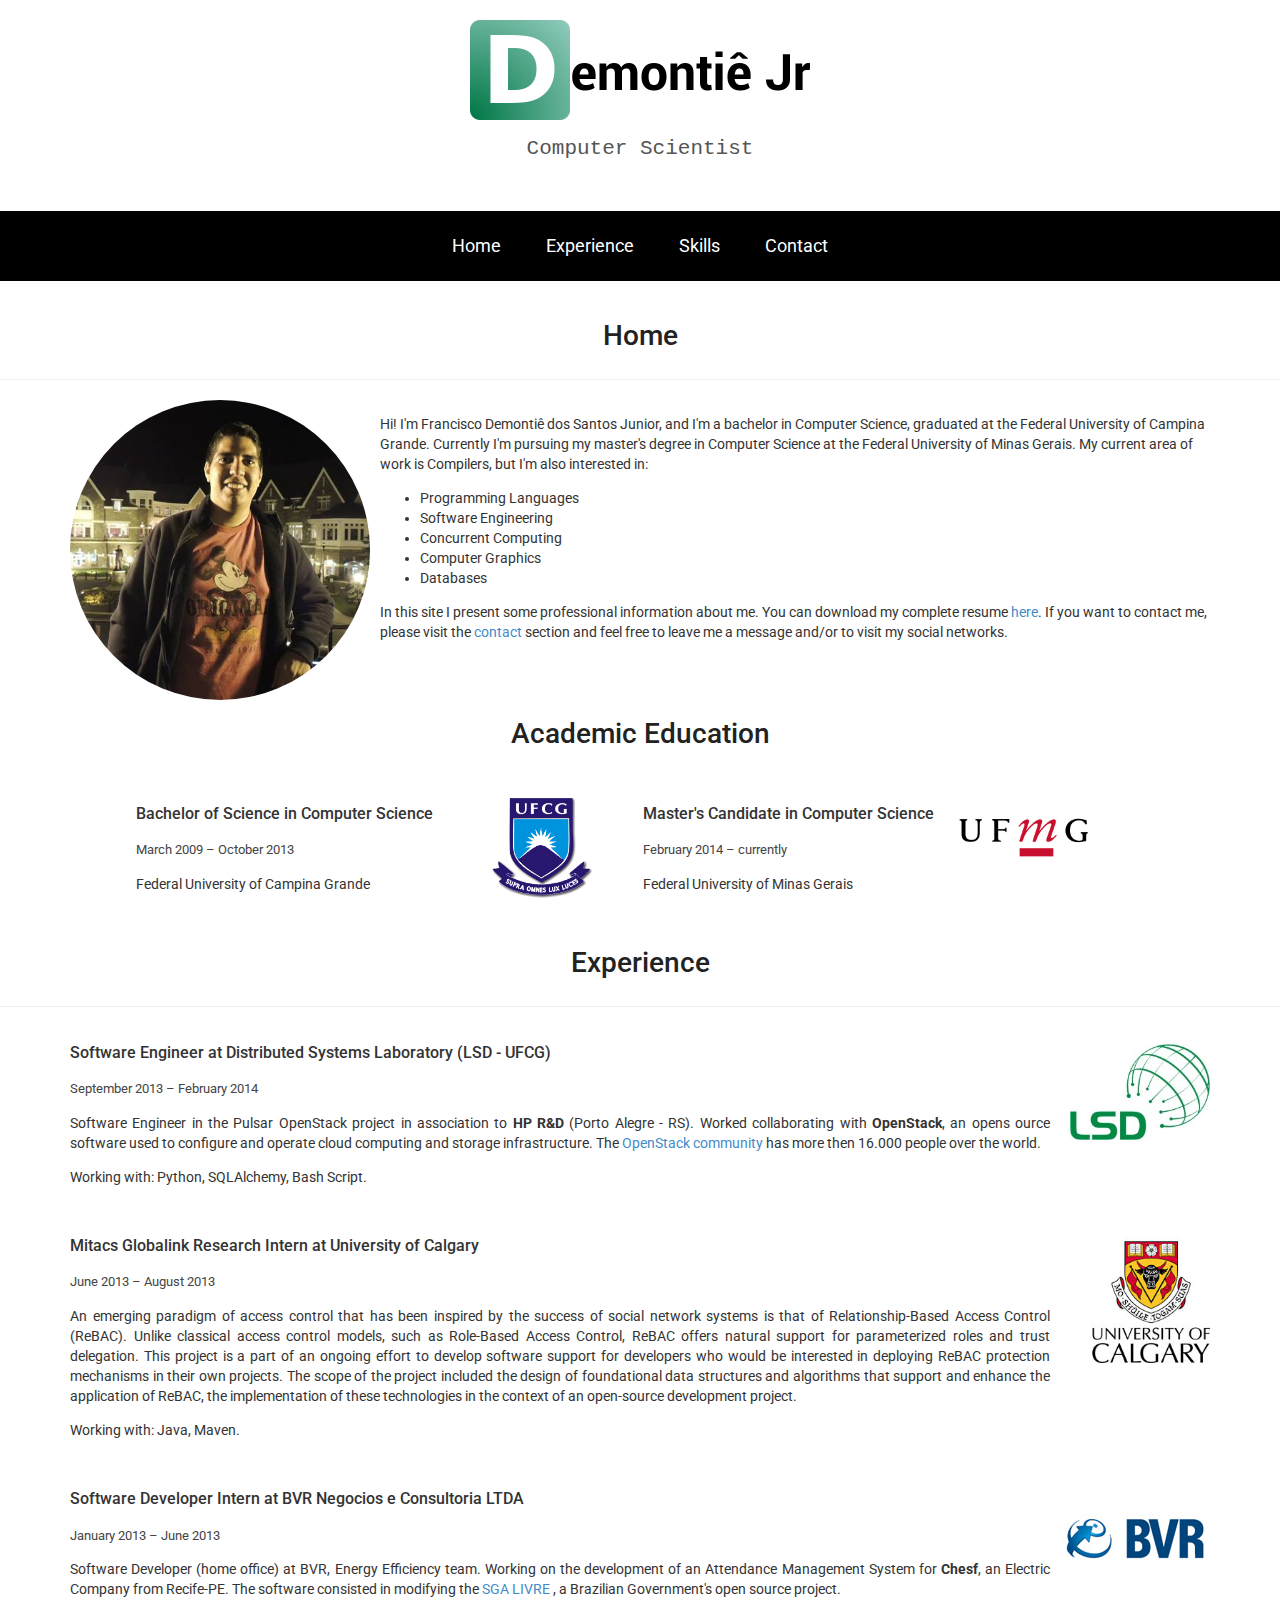
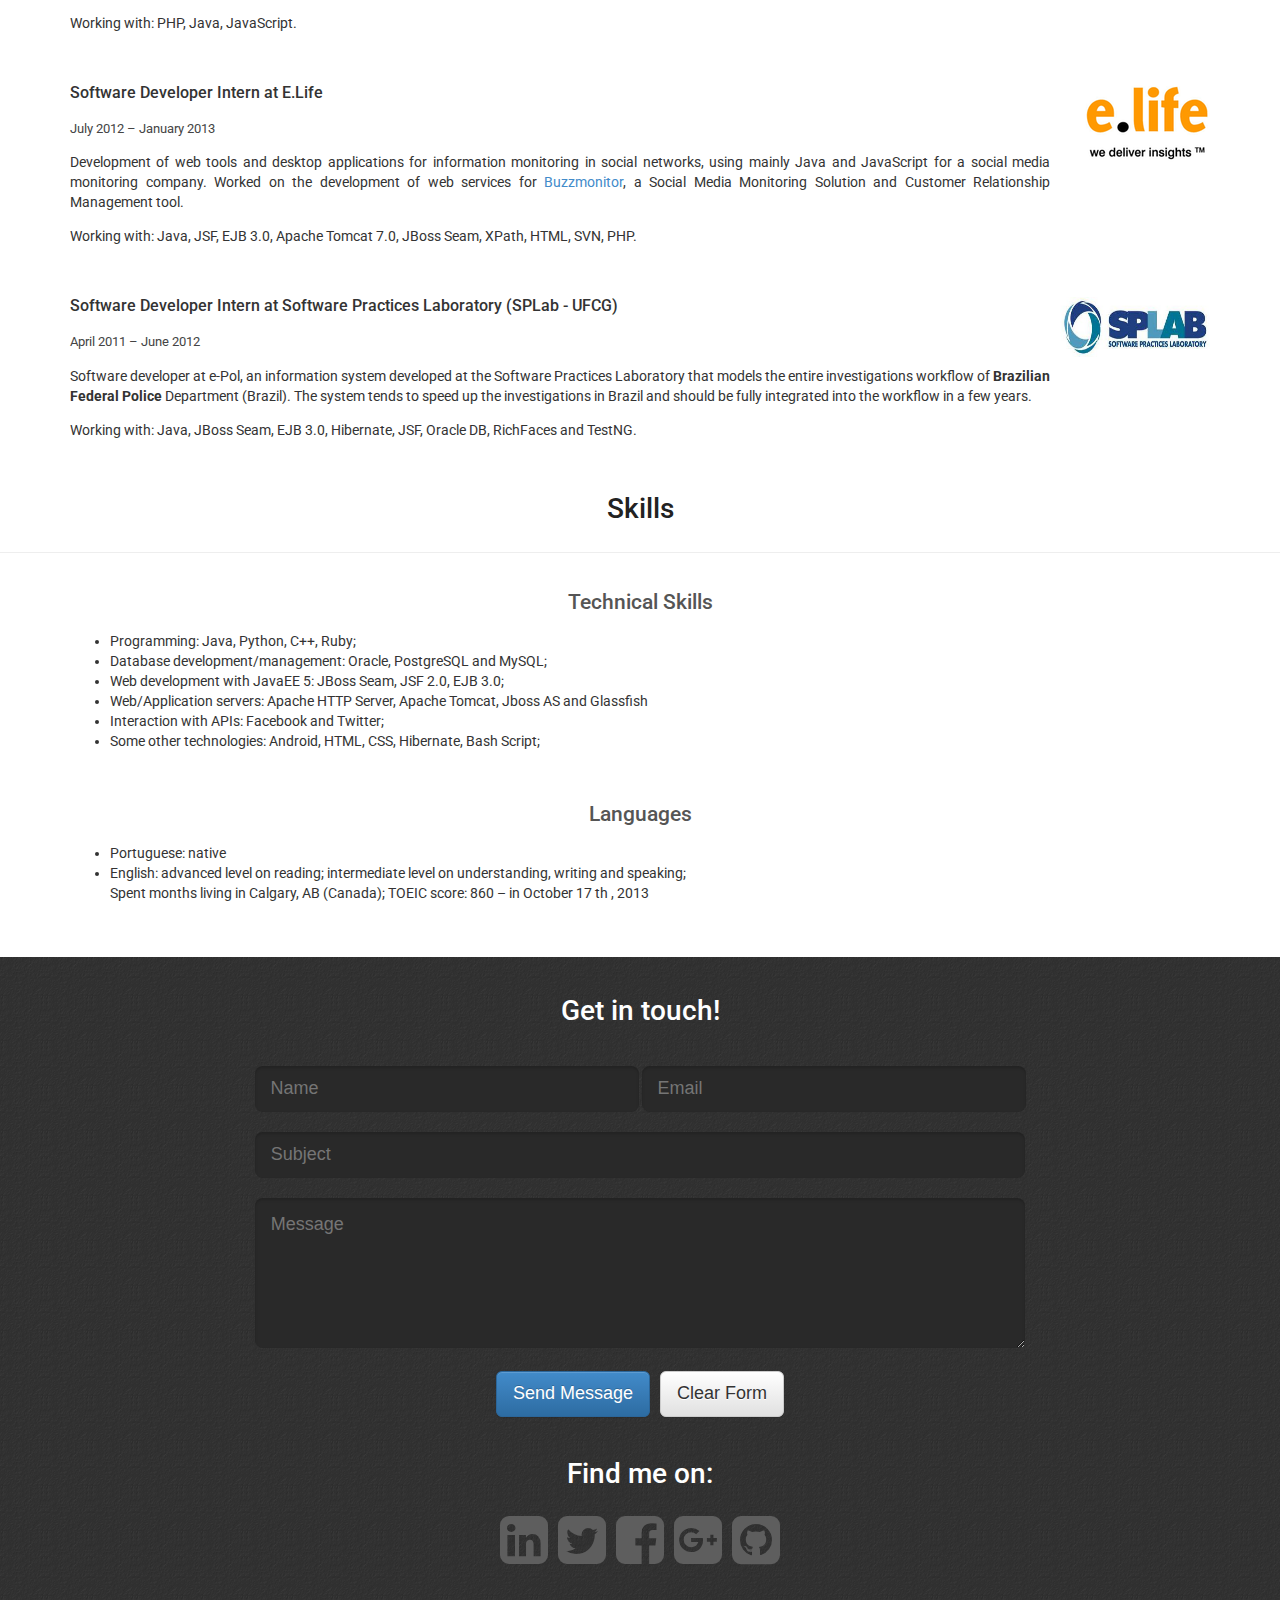
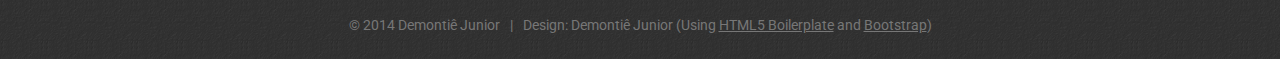
==== index.html @ 8f65731f "Fixing margins" ====
<!DOCTYPE html>
<!--[if lt IE 7]>      <html class="no-js lt-ie9 lt-ie8 lt-ie7"> <![endif]-->
<!--[if IE 7]>         <html class="no-js lt-ie9 lt-ie8"> <![endif]-->
<!--[if IE 8]>         <html class="no-js lt-ie9"> <![endif]-->
<!--[if gt IE 8]><!--> <html class="no-js"> <!--<![endif]-->
    <head>
        <meta charset="utf-8">
        <meta http-equiv="X-UA-Compatible" content="IE=edge">
        <title></title>
        <meta name="description" content="">
        <meta name="viewport" content="width=device-width, initial-scale=1">

        <!-- Place favicon.ico and apple-touch-icon.png in the root directory -->

        <!-- Bootstrap -->
        <link href="css/bootstrap.min.css" rel="stylesheet">
        <link href="css/bootstrap-theme.min.css" rel="stylesheet">
        <!-- HTML5 Shim and Respond.js IE8 support of HTML5 elements and media queries -->
        <!-- WARNING: Respond.js doesn't work if you view the page via file:// -->
        <!--[if lt IE 9]>
        <script src="https://oss.maxcdn.com/libs/html5shiv/3.7.0/html5shiv.js"></script>
        <script src="https://oss.maxcdn.com/libs/respond.js/1.4.2/respond.min.js"></script>
        <![endif]-->

        <!-- Font Awesome -->
        <link href="//netdna.bootstrapcdn.com/font-awesome/4.0.3/css/font-awesome.css" rel="stylesheet">

        <link rel="stylesheet" href="css/normalize.css">
        <link rel="stylesheet" href="css/main.css">
        <script src="js/vendor/modernizr-2.6.2.min.js"></script>
    </head>
    <body>
        <!--[if lt IE 7]>
            <p class="browsehappy">You are using an <strong >outdated</strong> browser. Please <a href="http://browsehappy.com/">upgrade your browser</a> to improve your experience.</p>
        <![endif]-->

        <!-- Add your site or application content here -->
        <br/>
        <div class="logo">
            <li style="margin: 0;"><img src="img/demontiejr-test.png" style="width: 50%;"></li>
        </div>
        <h2 class="sublogo">Computer Scientist</h2>

        <!-- <div class="logo">
            <li style="margin: 0;"><img src="img/logo.png" width="100px" height="100px"></li>
            <li style="margin: 0; top: 15px;"><h1 style="font-size: 50px;">emontiê Jr</h1></li>
        </div> -->

        <nav id="menu">
            <a href="#" id="sitename">
                <span style="border: 1px solid white; border-radius: 6px; width: 30px; height: 30px;">&nbsp;D&nbsp;</span>emontiê Jr</a>
            <div class="navbar-header">
                <button type="button" class="navbar-inverse navbar-toggle" data-toggle="collapse" data-target=".navbar-collapse">
                    <span class="sr-only">Toggle navigation</span>
                    <span class="icon-bar"></span>
                    <span class="icon-bar"></span>
                    <span class="icon-bar"></span>
                </button>
            </div>
            <div class="navbar-collapse collapse menu-options">
            <ul>
                <li><a href="#home">Home</a></li>
                <li><a href="#experience">Experience</a></li>
                <li><a href="#skills">Skills</a></li>
                <li><a href="#contact">Contact</a></li>
            </ul>
            </div>
        </nav>

        <div id="body">
            <div id="home" class="page-header">
                <h1> Home </h1>
            </div>
            <div class="container">
                <div class="me">
                    <img src="img/img1.jpg">
                </div>
                <div>
                    <!-- START SLIPSUM CODE -->
                    <p class="paragraph">Hi! I'm Francisco Demontiê dos Santos Junior, and I'm a bachelor in
                    Computer Science, graduated at the Federal University of Campina Grande. Currently I'm pursuing my
                    master's degree in Computer Science at the Federal University of Minas Gerais. My current area of
                    work is Compilers, but I'm also interested in:</p>

                    <ul class="paragraph">
                        <li>Programming Languages</li>
                        <li>Software Engineering</li>
                        <li>Concurrent Computing</li>
                        <li>Computer Graphics</li>
                        <li>Databases</li>
                    </ul>

                    <p class="paragraph">In this site I present some professional information about me. You can
                    download my complete resume <a href="resources/resume.pdf" target="_blank">here</a>. If you want to
                    contact me, please visit the <a href="#contact">contact</a> section and feel free to leave me a
                    message and/or to visit my social networks.</p>
                </div>
            </div>
            <div class="container">
                <h1>Academic Education</h1>

                <br/>

                <div align="center">
                    <div class="experience education">
                        <div class="picture">
                            <img src="img/experience/ufcg.jpg" height="100" style="margin-top: 10px;">
                        </div>
                        <div class="description">
                            <h3>Bachelor of Science in Computer Science</h3>
                            <span class="period">March 2009 – October 2013</span>
                            <p>Federal University of Campina Grande</p>
                        </div>
                    </div>

                    <div class="experience education">
                        <div class="picture">
                            <img src="img/experience/ufmg.jpg" width="140" style="margin-top: 20px;">
                        </div>
                        <div class="description">
                            <h3>Master's Candidate in Computer Science</h3>
                            <span class="period">February 2014 – currently</span>
                            <p>Federal University of Minas Gerais</p>
                        </div>
                    </div>
                </div>
             </div>

            </div>

            <div id="experience" class="page-header">
                <h1> Experience </h1>
            </div>
            <div class="container">
                <div class="experience">
                    <div class="picture">
                        <img src="img/experience/lsd.jpg" width="140">
                    </div>
                    <div class="description">
                        <h3>Software Engineer at Distributed Systems Laboratory (LSD - UFCG)</h3>
                        <span class="period">September 2013 – February 2014</span>
                        <p>Software Engineer in the Pulsar OpenStack project in association to <b>HP R&D</b>
                            (Porto Alegre - RS). Worked collaborating with <b>OpenStack</b>, an opens ource
                            software used to configure and operate cloud computing and storage infrastructure. The
                            <a href="https://www.openstack.org/" target="_blank">OpenStack community</a> has more then
                            16.000 people over the world.
                        </p>
                        <p>Working with: Python, SQLAlchemy, Bash Script.</p>
                    </div>
                </div>
                <br/>
                <div class="experience">
                    <div class="picture">
                        <img src="img/experience/uofc.png" width="120">
                    </div>
                    <div class="description">
                        <h3>Mitacs Globalink Research Intern at University of Calgary</h3>
                        <span class="period">June 2013 – August 2013</span>
                        <p>An emerging paradigm of access control that has been inspired by the success of social network
                        systems is that of Relationship-Based Access Control (ReBAC). Unlike classical access control
                        models, such as Role-Based Access Control, ReBAC offers natural support for parameterized roles
                        and trust delegation. This project is a part of an ongoing effort to develop software support
                        for developers who would be interested in deploying ReBAC protection mechanisms in their own
                        projects. The scope of the project included the design of foundational data structures and
                        algorithms that support and enhance the application of ReBAC, the implementation of these
                        technologies in the context of an open-source development project.</p>
                        <p>Working with: Java, Maven.</p>
                    </div>
                </div>
                <br/>
                <div class="experience">
                    <div class="picture">
                        <img src="img/experience/bvr.jpg">
                    </div>
                    <div class="description">
                        <h3>Software Developer Intern at BVR Negocios e Consultoria LTDA</h3>
                        <span class="period">January 2013 – June 2013</span>
                        <p>Software Developer (home office) at BVR, Energy Efficiency team. Working on the development
                            of an Attendance Management System for <b>Chesf</b>, an Electric Company from Recife-PE. The
                            software consisted in modifying the
                            <a href="http://www.softwarepublico.gov.br/ver-comunidade?community_id=15719494" target="_blank">
                                SGA LIVRE
                            </a>, a Brazilian Government's open source project.
                        </p>
                        <p>Working with: PHP, Java, JavaScript.</p>
                    </div>

                </div>
                <br/>
                <div class="experience">
                    <div class="picture">
                        <img src="img/experience/elife.png" alt="E.Life" >
                    </div>
                    <div class="description">
                    <h3>Software Developer Intern at E.Life</h3>
                        <span class="period">July 2012 – January 2013</span>
                        <p>Development of web tools and desktop applications for information monitoring in social
                            networks, using mainly Java and JavaScript for a social media monitoring company. Worked on
                            the development of web services for <a href="http://buzzmonitor.com.br/" target="_blank">Buzzmonitor</a>, a
                            Social Media Monitoring Solution and Customer Relationship Management tool.
                        </p>
                        <p>Working with: Java, JSF, EJB 3.0, Apache Tomcat 7.0, JBoss Seam, XPath, HTML, SVN, PHP.</p>
                    </div>
                </div>
                <br/>
                <div class="experience">
                    <div class="picture">
                        <img src="img/experience/splab.jpg" alt="SPLab" width="150" height="60">
                    </div>
                    <div class="description">
                        <h3>Software Developer Intern at Software Practices Laboratory (SPLab - UFCG)</h3>
                        <span class="period">April 2011 – June 2012</span>
                        <p>Software developer at e-Pol, an information system developed at the Software Practices
                            Laboratory that models the entire investigations workflow of <b>Brazilian Federal Police</b>
                            Department (Brazil). The system tends to speed up the investigations in Brazil and should be
                            fully integrated into the workflow in a few years.
                        </p>
                        <p>Working with: Java, JBoss Seam, EJB 3.0, Hibernate, JSF, Oracle DB, RichFaces and TestNG.</p>
                    </div>
                </div>
            </div>

            <div id="skills" class="page-header">
                <h1> Skills </h1>
            </div>
            <div class="container">
                <div>
                    <h2>Technical Skills</h2>
                    <ul>
                        <li>Programming: Java, Python, C++, Ruby;</li>
                        <li>Database development/management: Oracle, PostgreSQL and MySQL;</li>
                        <li>Web development with JavaEE 5: JBoss Seam, JSF 2.0, EJB 3.0;</li>
                        <li>Web/Application servers: Apache HTTP Server, Apache Tomcat, Jboss AS and Glassfish</li>
                        <li>Interaction with APIs: Facebook and Twitter;</li>
                        <li>Some other technologies: Android, HTML, CSS, Hibernate, Bash Script;</li>
                    </ul>
                </div>
                <br/>
                <div>
                    <h2>Languages</h2>
                    <ul>
                        <li>Portuguese: native</li>
                        <li>English: advanced level on reading; intermediate level on understanding, writing and speaking;
                            <br/>
                            Spent months living in Calgary, AB (Canada); TOEIC score: 860 – in October 17 th , 2013</li>
                    </ul>
                </div>
                <br/>
            </div>

            <br/>

            <div id="contact" class="contact">
                <br/>
                <h1> Get in touch! </h1>
                <br>
                <form method="post" action="php/send_email.php">
                    <div align="center">
                        <input class="input-lg" type="text" name="name" id="name" placeholder="Name" style="width: 30%;" />
                        <input class="input-lg" type="email" name="email" id="email" placeholder="Email" style="width: 30%;" />
                    </div>
                    <br/>
                    <div align="center">
                        <input class="input-lg" type="text" name="subject" id="subject" placeholder="Subject" style="width: 60.2%;" />
                    </div>
                    <br/>
                    <div align="center">
                        <textarea class="input-lg" name="message" id="message" placeholder="Message" style="width: 60.2%; height: 150px;"></textarea>
                    </div>
                    <br/>
                    <div class="form-buttons">
                        <li><button type="submit" class="btn btn-lg btn-primary">Send Message</button></li>
                        <li><button type="button" class="btn btn-lg btn-default">Clear Form</button></li>
                    </div>
                </form>

                <br/>

                <div class="social">
                    <h1> Find me on:</h1>

                    <li><a class="fa fa-linkedin-square fa-4x" id="linkedin" href="http://linkedin.com/in/demontiejr/en" target="_blank"></a></li>
                    <li><a class="fa fa-twitter-square fa-4x" id="twitter" href="http://twitter.com/demontiejr" target="_blank"></a></li>
                    <li><a class="fa fa-facebook-square fa-4x" id="facebook" href="http://facebook.com/demontiejr" target="_blank"></a></li>
                    <li><a class="fa fa-google-plus-square fa-4x" id="google" href="http://plus.google.com/111606575771647359273/" target="_blank"></a></li>
                    <li><a class="fa fa-github-square fa-4x" id="github" href="http://github.com/demontiejr" target="_blank"></a></li>
                </div>

                <br/>
                <br/>

                <div class="footer">
                    <li>© 2014 Demontiê Junior</li>
                    <li>|</li>
                    <li>Design: Demontiê Junior (Using <a href="http://html5boilerplate.com/" target="_blank">HTML5 Boilerplate</a>
                        and <a href="http://getbootstrap.com/" target="_blank">Bootstrap</a>)</li>
                </div>
                <br/>
            </div>
        </div>

        <!-- jQuery (necessary for Bootstrap's JavaScript plugins) -->
        <script src="https://ajax.googleapis.com/ajax/libs/jquery/1.11.0/jquery.min.js"></script>
        <!-- Include all compiled plugins (below), or include individual files as needed -->
        <script src="js/bootstrap.min.js"></script>
        <script>window.jQuery || document.write('<script src="js/vendor/jquery-1.10.2.min.js"><\/script>')</script>
        <script src="js/plugins.js"></script>
        <script src="js/scrollMonitor.js"></script>
        <script src="js/main.js"></script>

        <!-- Google Analytics: change UA-XXXXX-X to be your site's ID. -->
        <script>
            (function(b,o,i,l,e,r){b.GoogleAnalyticsObject=l;b[l]||(b[l]=
            function(){(b[l].q=b[l].q||[]).push(arguments)});b[l].l=+new Date;
            e=o.createElement(i);r=o.getElementsByTagName(i)[0];
            e.src='//www.google-analytics.com/analytics.js';
            r.parentNode.insertBefore(e,r)}(window,document,'script','ga'));
            ga('create','UA-XXXXX-X');ga('send','pageview');
        </script>
    </body>
</html>
---- css/main.css ----
/*! HTML5 Boilerplate v4.3.0 | MIT License | http://h5bp.com/ */

/*
 * What follows is the result of much research on cross-browser styling.
 * Credit left inline and big thanks to Nicolas Gallagher, Jonathan Neal,
 * Kroc Camen, and the H5BP dev community and team.
 */

/* ==========================================================================
   Base styles: opinionated defaults
   ========================================================================== */

@import url(http://fonts.googleapis.com/css?family=Roboto);

html,
button,
input,
select,
textarea {
    color: #222;
}

html {
    font-size: 1em;
    line-height: 1.4;
}

/*
 * Remove text-shadow in selection highlight: h5bp.com/i
 * These selection rule sets have to be separate.
 * Customize the background color to match your design.
 */

::-moz-selection {
    background: #b3d4fc;
    text-shadow: none;
}

::selection {
    background: #b3d4fc;
    text-shadow: none;
}

/*
 * A better looking default horizontal rule
 */

hr {
    display: block;
    height: 1px;
    border: 0;
    border-top: 1px solid #ccc;
    margin: 1em 0;
    padding: 0;
}

/*
 * Remove the gap between images, videos, audio and canvas and the bottom of
 * their containers: h5bp.com/i/440
 */

audio,
canvas,
img,
video {
    vertical-align: middle;
}

/*
 * Remove default fieldset styles.
 */

fieldset {
    border: 0;
    margin: 0;
    padding: 0;
}

/*
 * Allow only vertical resizing of textareas.
 */

textarea {
    resize: vertical;
}

/* ==========================================================================
   Browse Happy prompt
   ========================================================================== */

.browsehappy {
    margin: 0.2em 0;
    background: #ccc;
    color: #000;
    padding: 0.2em 0;
}

/* ==========================================================================
   Author's custom styles
   ========================================================================== */


body {
    /*height: 2000px;*/
    font-family: Roboto, sans-serif;
    -webkit-font-smoothing: antialiased;
}

h1, h2 {
    text-align: center;
}

h1 {
    color: #222;
}

h2 {
    color: #555;
}

/* === Navigation Menu. Based on:
stackoverflow.com/questions/19691318/update-selected-option-in-select-menu-based-on-scroll-position
 === */

nav#menu {
    margin-top: 50px;
    background: #000000;
    text-align: center;
    height: 70px;
    width: 100%;
}

nav#menu ul {
    padding: 0;
    /*background: white;*/
    margin: 0 auto;
    display: inline-block;
    height: 70px;
}

nav#menu ul li {
    float: left;
    padding: 0 20px;
    list-style: none;
    margin-right: 5px;
    line-height: 70px;
    height: 70px;

    /*
     * This element will get an alternative style
     * once we apply the "scrolled" class.
     * We also want a nice animation so we can
     * simply set CSS3 transitions for this.
     */
    transition: margin 0.1s ease-in-out;
}

nav#menu ul li:nth-child(1) {
    margin-left: 5px;
}

nav#menu ul li.active {
    background: #8dc4a6;
    height: 75px;
    border-bottom-left-radius: 8px;
    border-bottom-right-radius: 8px;
}

nav#menu ul li:hover {
    background: #3f3f3f;
    height: 75px;
    border-bottom-left-radius: 8px;
    border-bottom-right-radius: 8px;
}

nav#menu ul li a {
    color: white;
    text-decoration: none;
    font-size: 1.3em;
}

nav#menu a#sitename {
    font-size: 1.2em;
    line-height: 50px;
    margin: 0;
    position: absolute;
    left: 0.5em;
    color: white;
    opacity: 0;

    /*
     * Same thing here as with the menu items.
     * This element will be animated into its
     * alt. state with the transition property
     */
    transition: opacity 0.1s ease-in-out;
}

/*********************************************
 * Once the 'scrolled' class is toggled
 * we can set any alternative styling that we
 * want for the menu bar
 *********************************************/

nav#menu.scrolled {
    margin: 0;
    position: fixed;
    top: 0;
    height: 50px;

    background-color: rgba(0, 0, 0, 0.9);

    transition: background-color 0.5s ease-in-out;
    transition: height 0.2s ease-in-out;

    -moz-transition: background-color 0.5s ease-in-out;
    -moz-transition: height 0.2s ease-in-out;

    -webkit-transition: background-color 0.5s ease-in-out;
    -webkit-transition: height 0.2s ease-in-out;

    -o-transition: background-color 0.5s ease-in-out;
    -o-transition: height 0.2s ease-in-out;
}

nav#menu.scrolled ul {
    height: 50px;
}

nav#menu.scrolled ul li {
    margin: 0;
    line-height: 50px;
    height: 50px;
    transition: line-height 0.2s ease-in-out;
    -moz-transition: line-height 0.2s ease-in-out;
    -webkit-transition: line-height 0.2s ease-in-out;
    -o-transition: line-height 0.2s ease-in-out;
}

nav#menu.scrolled a#sitename {
    text-decoration: none;
    opacity: 1;
    transition: opacity 0.5s ease-in-out;
    -moz-transition: opacity 0.5s ease-in-out;
    -webkit-transition: opacity 0.5s ease-in-out;
    -o-transition: opacity 0.5s ease-in-out;
}

nav#menu.scrolled ul li.active {
    background: #8dc4a6;
    height: 52px;
    border-bottom-left-radius: 8px;
    border-bottom-right-radius: 8px;
}

nav#menu.scrolled ul li.active:hover {
    background: #8dc4a6;
    height: 55px;
}

nav#menu.scrolled ul li:hover {
    background: #3f3f3f;
    height: 55px;
    border-bottom-left-radius: 8px;
    border-bottom-right-radius: 8px;

    transition: height 0.1s ease-in-out;
    -moz-transition: height 0.1s ease-in-out;
    -webkit-transition: height 0.1s ease-in-out;
    -o-transition: height 0.1s ease-in-out;
}

.navbar-collapse.collapse.in, .navbar-collapse.collapsing {
    background-color: rgba(0, 0, 0, 0.9);
    width: 100%;
}

.navbar-collapse.collapse.in ul, .navbar-collapse.collapsing ul {
    width: 100%;
}

/* === End of Navigation Menu === */

/* contact class */

.contact {
    background-image: url('../img/bg-contact.png');
    background-color: #303030;
    /*test1 30%, bg2 70%?*/
}

.contact h1 {
    color: #ffffff;
}

.contact input {
    border-radius: 8px;
    border: 0;
    background: #292929;
    border-color: #202020;
    box-shadow: inset 0px 2px 1px 0px rgba(0,0,0,0.05), inset 0px 2px 3px 0px rgba(0,0,0,0.1);

    line-height: 1.85em;
    color: #ffffff;
    font-weight: 300;
}

.contact textarea {
    border-radius: 8px;
    border: 0;
    background: #292929;
    border-color: #202020;
    box-shadow: inset 0px 2px 1px 0px rgba(0,0,0,0.05), inset 0px 2px 3px 0px rgba(0,0,0,0.1);

    line-height: 1.85em;
    color: #ffffff;
    font-weight: 300;
}

/* End of contact class */

/* ==== experience class ==== */

.experience {

}

.experience .picture {
    float: right;
}

.experience .description {
    margin-right: 160px;
}

.experience .description .period {
    font-size: small;
    color: #444444;
}

.experience .description p {
    text-align: justify;
}

.education {
    text-align: left;
    display: table-cell;
    padding-right: 50px;
}

.paragraph {
    margin-left: 310px;
}

@media (max-width: 500px) {
    .paragraph {
        margin-left: 0;
    }

    .experience .picture {
        float: none;
    }

    .education {
        text-align: left;
        display: block;
    }
}


/* ==== End of experience class ==== */

.form-buttons {
    text-align: center;
}

.form-buttons li {
    margin: 0.25em;
    position: relative;
    display: inline-block;
}

.footer {
    text-align: center;
    color: #777777;
}

.footer li {
    margin: 0.25em;
    position: relative;
    display: inline-block;
}

.footer a {
    color: #777777;
    text-decoration: underline;
}

.footer a:hover {
    color: #888888;
}

.me {
    float: left;
}

.me img {
    border-radius: 50%;
    overflow: hidden;
    width: 300px;
    height: 300px;
}

@media (max-width: 500px) {
    .me {
        float: inherit;
        display: block;
    }

    .me img {
        border-radius: 50%;
        overflow: hidden;
        width: 80vw;
        height: 80vw;
    }
}

/* === Social media icons === */

.social {
    text-align: center;
}

.social li {
    margin: 0.25em;
    position: relative;
    display: inline-block;
}

.social li:hover {
    top: -5px;

    transition: top 0.5s ease-in-out;
    -moz-transition: top 0.5s ease-in-out;
    -webkit-transition: top 0.5s ease-in-out;
    -o-transition: top 0.5s ease-in-out;
}

.social a {
    color: #5E5E5E !important;
    text-decoration: none;
}

.social a:hover {
    transition: color 0.2s ease-in-out;
    -moz-transition: color 0.2s ease-in-out;
    -webkit-transition: color 0.2s ease-in-out;
    -o-transition: color 0.2s ease-in-out;
}

.social #linkedin:hover {
    color: #007bb6 !important;
}

.social #twitter:hover {
    color: #00aced !important;
}

.social #facebook:hover {
    color: #3B5998 !important;
}

.social #google:hover {
    color: #dd4b39 !important;
}

.social #github:hover {
    color: #CCCCCC !important;
}

/* === End of Social media icons === */

.logo {
    text-align: center;
}

.logo li {
    margin: 0.25em;
    position: relative;
    display: inline-block;
}

/*.col-lg-8, .col-lg-4, .col-lg-6 {
    position: inherit;
}*/

.sublogo {
    font-family: "Courier New";
}

/*@media (max-width: 300px) {
    .sublogo { font-size: 1.5vmax; }
}*/

@media (max-width: 499px) {
    .sublogo { font-size: 1.5vmax; }
}

@media (min-width: 500px) {
    .sublogo { font-size: 100%; }
}

@media (min-width: 700px) {
    .sublogo { font-size: 150%; }
}

/*@media (min-width: 1200px) {
    .sublogo { font-size: 150%; }
}*/

/* ==========================================================================
   Helper classes
   ========================================================================== */

/*
 * Image replacement
 */

.ir {
    background-color: transparent;
    border: 0;
    overflow: hidden;
    /* IE 6/7 fallback */
    *text-indent: -9999px;
}

.ir:before {
    content: "";
    display: block;
    width: 0;
    height: 150%;
}

/*
 * Hide from both screenreaders and browsers: h5bp.com/u
 */

.hidden {
    display: none !important;
    visibility: hidden;
}

/*
 * Hide only visually, but have it available for screenreaders: h5bp.com/v
 */

.visuallyhidden {
    border: 0;
    clip: rect(0 0 0 0);
    height: 1px;
    margin: -1px;
    overflow: hidden;
    padding: 0;
    position: absolute;
    width: 1px;
}

/*
 * Extends the .visuallyhidden class to allow the element to be focusable
 * when navigated to via the keyboard: h5bp.com/p
 */

.visuallyhidden.focusable:active,
.visuallyhidden.focusable:focus {
    clip: auto;
    height: auto;
    margin: 0;
    overflow: visible;
    position: static;
    width: auto;
}

/*
 * Hide visually and from screenreaders, but maintain layout
 */

.invisible {
    visibility: hidden;
}

/*
 * Clearfix: contain floats
 *
 * For modern browsers
 * 1. The space content is one way to avoid an Opera bug when the
 *    `contenteditable` attribute is included anywhere else in the document.
 *    Otherwise it causes space to appear at the top and bottom of elements
 *    that receive the `clearfix` class.
 * 2. The use of `table` rather than `block` is only necessary if using
 *    `:before` to contain the top-margins of child elements.
 */

.clearfix:before,
.clearfix:after {
    content: " "; /* 1 */
    display: table; /* 2 */
}

.clearfix:after {
    clear: both;
}

/*
 * For IE 6/7 only
 * Include this rule to trigger hasLayout and contain floats.
 */

.clearfix {
    *zoom: 1;
}

/* ==========================================================================
   EXAMPLE Media Queries for Responsive Design.
   These examples override the primary ('mobile first') styles.
   Modify as content requires.
   ========================================================================== */

@media only screen and (min-width: 35em) {
    /* Style adjustments for viewports that meet the condition */
}

@media print,
       (-o-min-device-pixel-ratio: 5/4),
       (-webkit-min-device-pixel-ratio: 1.25),
       (min-resolution: 120dpi) {
    /* Style adjustments for high resolution devices */
}

/* ==========================================================================
   Print styles.
   Inlined to avoid required HTTP connection: h5bp.com/r
   ========================================================================== */

@media print {
    * {
        background: transparent !important;
        color: #000 !important; /* Black prints faster: h5bp.com/s */
        box-shadow: none !important;
        text-shadow: none !important;
    }

    a,
    a:visited {
        text-decoration: underline;
    }

    a[href]:after {
        content: " (" attr(href) ")";
    }

    abbr[title]:after {
        content: " (" attr(title) ")";
    }

    /*
     * Don't show links for images, or javascript/internal links
     */

    .ir a:after,
    a[href^="javascript:"]:after,
    a[href^="#"]:after {
        content: "";
    }

    pre,
    blockquote {
        border: 1px solid #999;
        page-break-inside: avoid;
    }

    thead {
        display: table-header-group; /* h5bp.com/t */
    }

    tr,
    img {
        page-break-inside: avoid;
    }

    img {
        max-width: 100% !important;
    }

    @page {
        margin: 0.5cm;
    }

    p,
    h2,
    h3 {
        orphans: 3;
        widows: 3;
    }

    h2,
    h3 {
        page-break-after: avoid;
    }
}
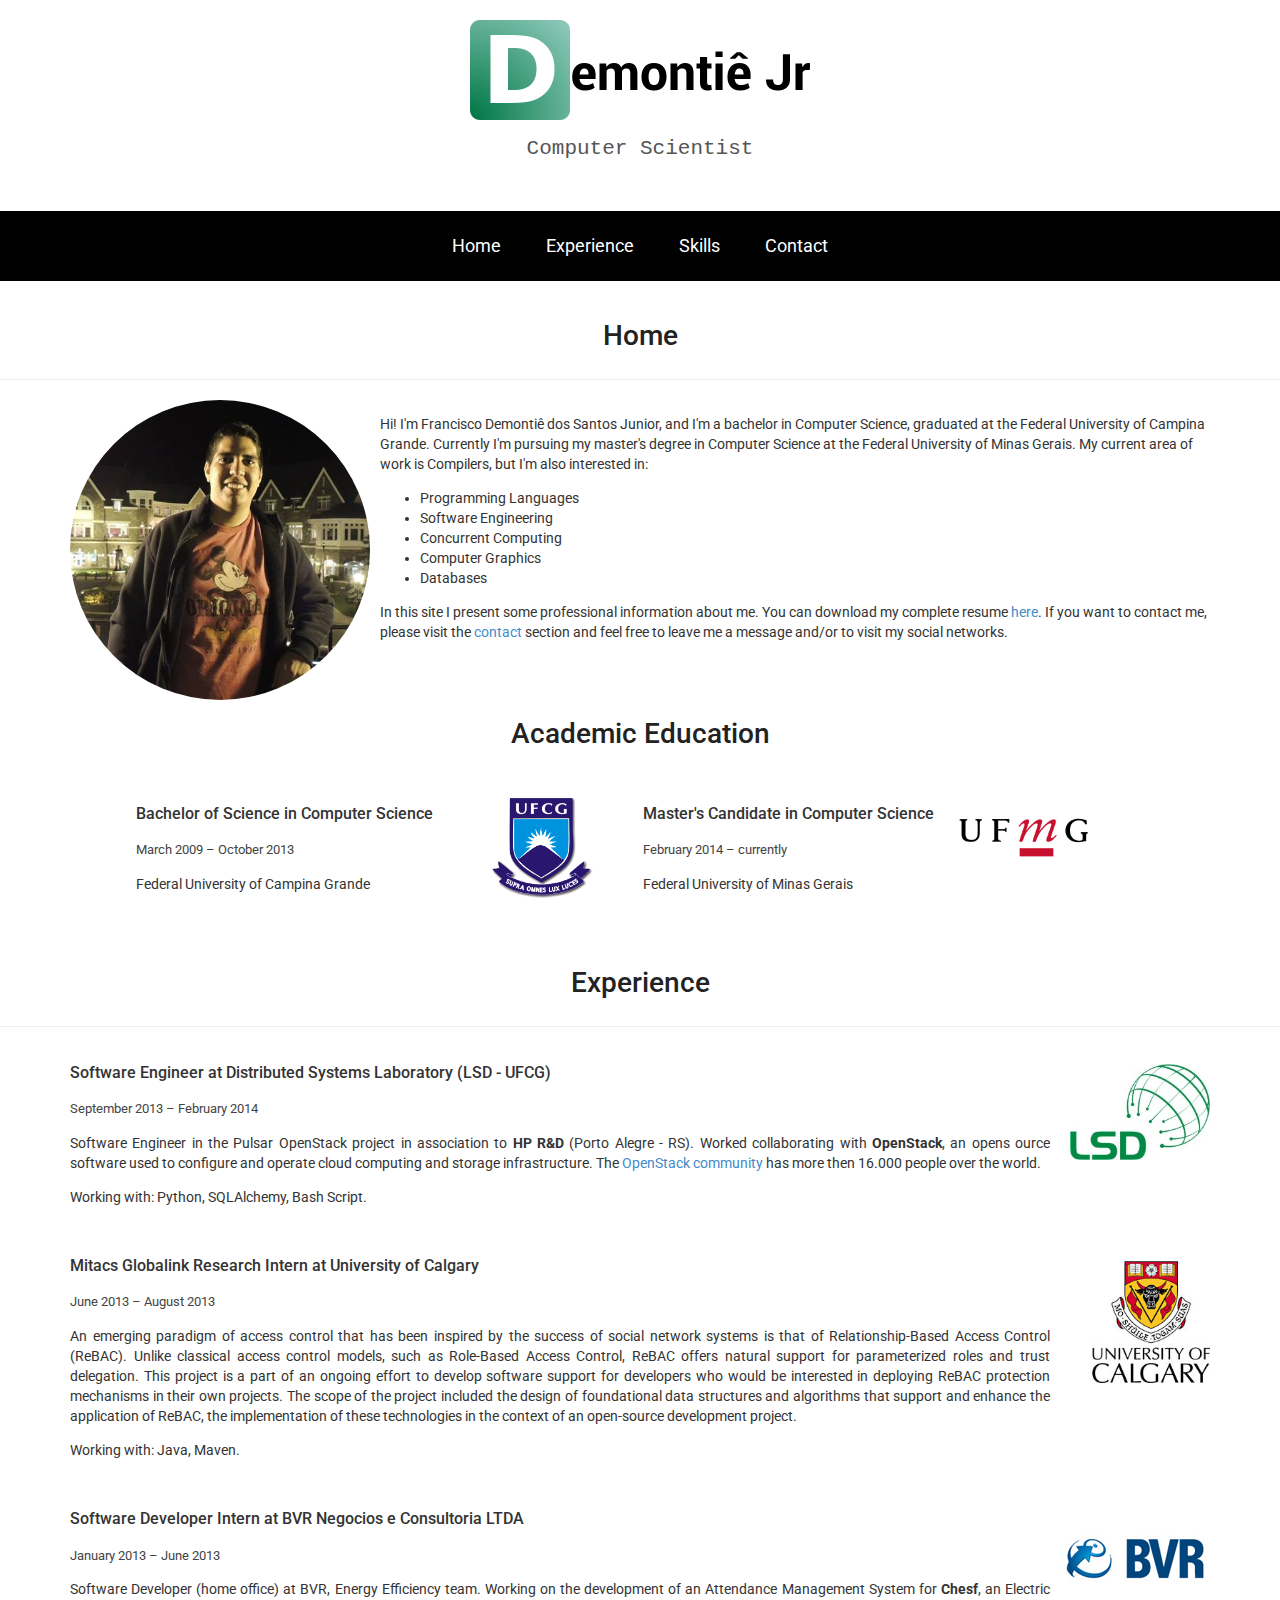
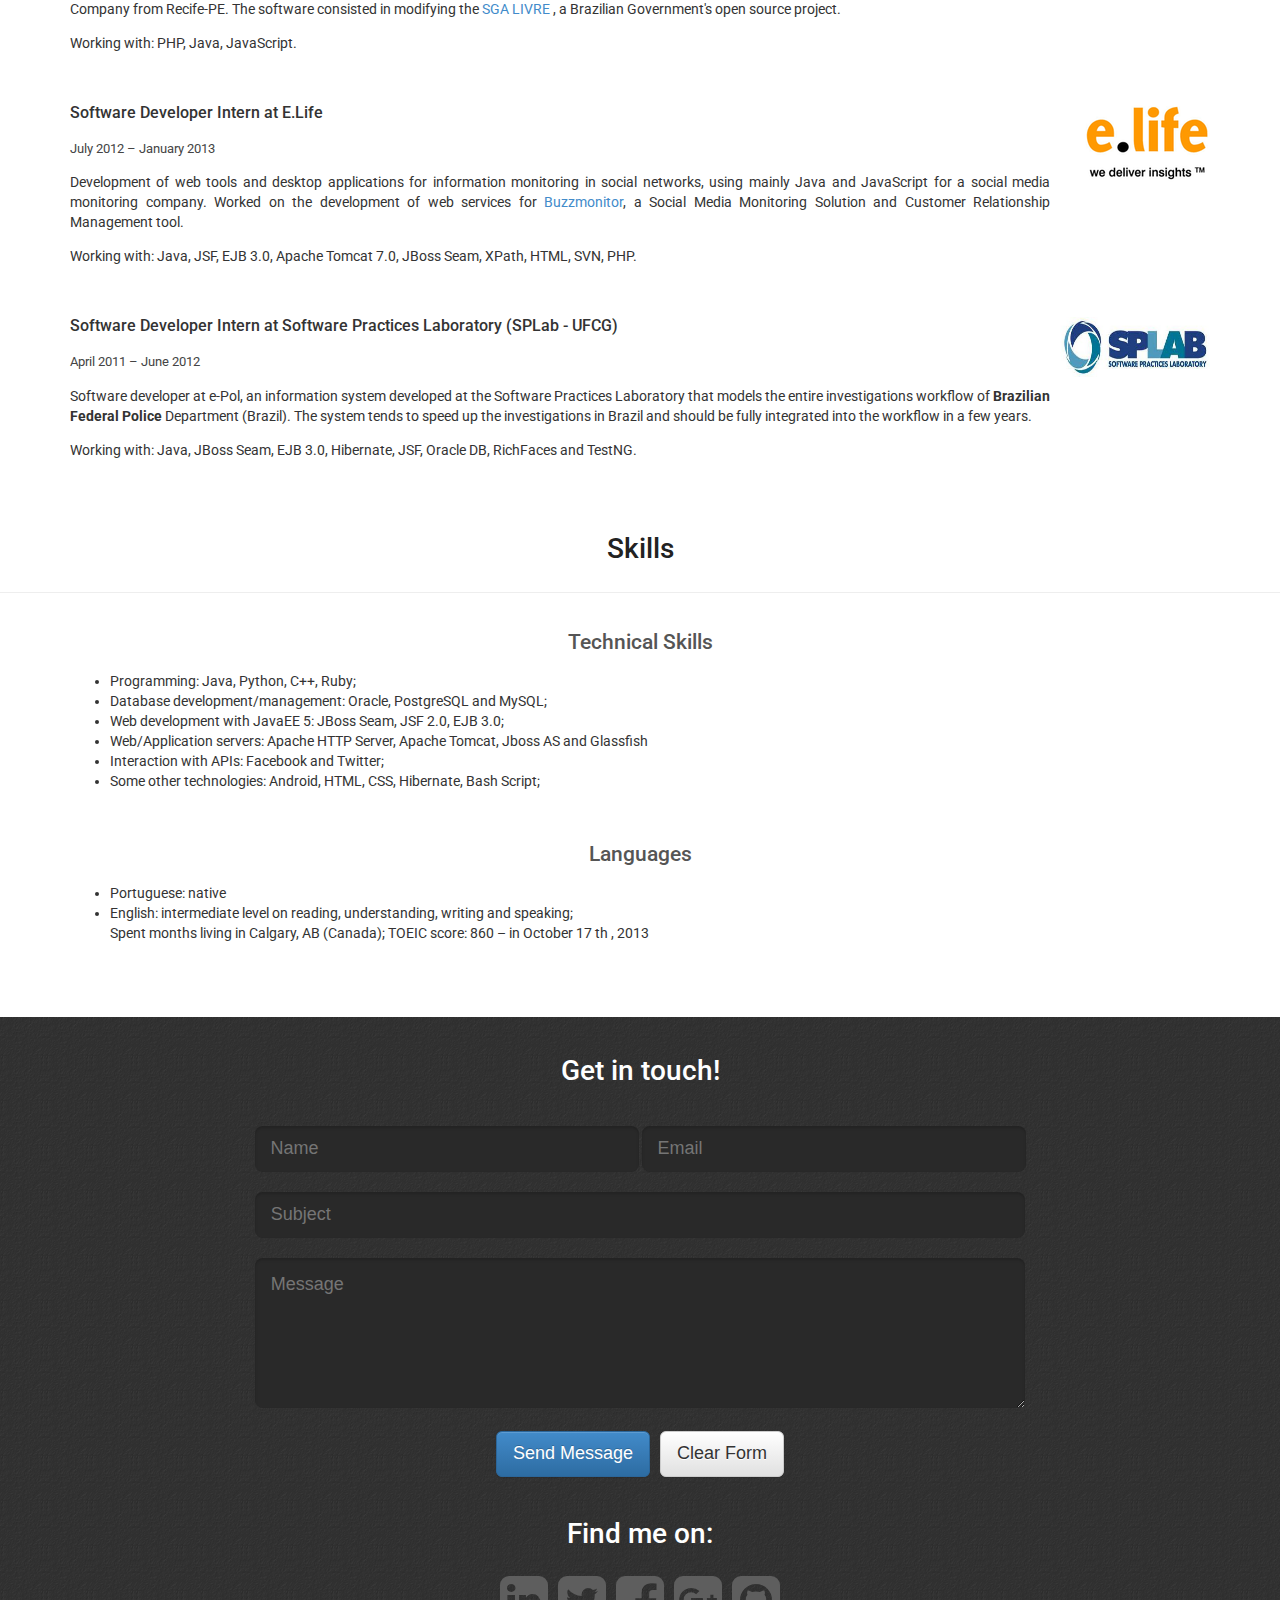
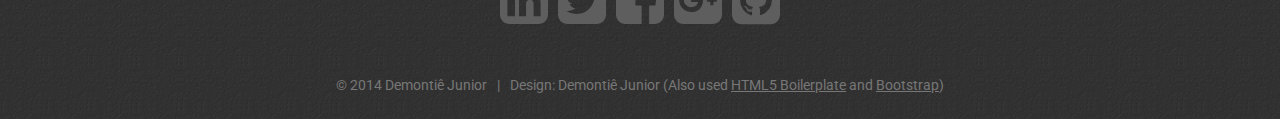
==== commit 085a6306: ">>> Version 1.0 <<<" ====
--- a/index.html
+++ b/index.html
@@ -37,15 +37,11 @@
         <!-- Add your site or application content here -->
         <br/>
         <div class="logo">
-            <li style="margin: 0;"><img src="img/demontiejr-test.png" style="width: 50%;"></li>
+            <li style="margin: 0;"><img src="img/logo.png" style="width: 50%;"></li>
         </div>
         <h2 class="sublogo">Computer Scientist</h2>
 
-        <!-- <div class="logo">
-            <li style="margin: 0;"><img src="img/logo.png" width="100px" height="100px"></li>
-            <li style="margin: 0; top: 15px;"><h1 style="font-size: 50px;">emontiê Jr</h1></li>
-        </div> -->
-
+        <!-- Navigation Menu -->
         <nav id="menu">
             <a href="#" id="sitename">
                 <span style="border: 1px solid white; border-radius: 6px; width: 30px; height: 30px;">&nbsp;D&nbsp;</span>emontiê Jr</a>
@@ -67,13 +63,15 @@
             </div>
         </nav>
 
+        <!-- Body begin -->
+
         <div id="body">
             <div id="home" class="page-header">
                 <h1> Home </h1>
             </div>
             <div class="container">
                 <div class="me">
-                    <img src="img/img1.jpg">
+                    <img src="img/me.jpg">
                 </div>
                 <div>
                     <!-- START SLIPSUM CODE -->
@@ -128,7 +126,12 @@
 
             </div>
 
-            <div id="experience" class="page-header">
+            <div id="experience">
+                <!-- Empty div to reference in the -->
+                <br/>
+            </div>
+
+            <div class="page-header">
                 <h1> Experience </h1>
             </div>
             <div class="container">
@@ -220,7 +223,11 @@
                 </div>
             </div>
 
-            <div id="skills" class="page-header">
+            <div id="skills">
+                <!-- Empty div to reference in the -->
+                <br/>
+            </div>
+            <div class="page-header">
                 <h1> Skills </h1>
             </div>
             <div class="container">
@@ -240,7 +247,7 @@
                     <h2>Languages</h2>
                     <ul>
                         <li>Portuguese: native</li>
-                        <li>English: advanced level on reading; intermediate level on understanding, writing and speaking;
+                        <li>English: intermediate level on reading, understanding, writing and speaking;
                             <br/>
                             Spent months living in Calgary, AB (Canada); TOEIC score: 860 – in October 17 th , 2013</li>
                     </ul>
@@ -250,27 +257,31 @@
 
             <br/>
 
-            <div id="contact" class="contact">
+            <div id="contact">
+                <!-- Empty div to reference in the -->
+                <br/>
+            </div>
+            <div class="contact">
                 <br/>
                 <h1> Get in touch! </h1>
                 <br>
-                <form method="post" action="php/send_email.php">
+                <form id="contactForm" method="post" action="php/send_email.php">
                     <div align="center">
-                        <input class="input-lg" type="text" name="name" id="name" placeholder="Name" style="width: 30%;" />
-                        <input class="input-lg" type="email" name="email" id="email" placeholder="Email" style="width: 30%;" />
+                        <input class="input-lg" type="text" name="name" id="name" placeholder="Name" onblur="validate(this);" style="width: 30%;" />
+                        <input class="input-lg" type="email" name="email" id="email" placeholder="Email" onblur="validate(this);" style="width: 30%;" />
                     </div>
                     <br/>
                     <div align="center">
-                        <input class="input-lg" type="text" name="subject" id="subject" placeholder="Subject" style="width: 60.2%;" />
+                        <input class="input-lg" type="text" name="subject" id="subject" placeholder="Subject" onblur="validate(this);" style="width: 60.2%;" />
                     </div>
                     <br/>
                     <div align="center">
-                        <textarea class="input-lg" name="message" id="message" placeholder="Message" style="width: 60.2%; height: 150px;"></textarea>
+                        <textarea class="input-lg" name="message" id="message" placeholder="Message" onblur="validate(this);" style="width: 60.2%; height: 150px;"></textarea>
                     </div>
                     <br/>
                     <div class="form-buttons">
                         <li><button type="submit" class="btn btn-lg btn-primary">Send Message</button></li>
-                        <li><button type="button" class="btn btn-lg btn-default">Clear Form</button></li>
+                        <li><button type="button" class="btn btn-lg btn-default" onclick="clearForm(contactForm);">Clear Form</button></li>
                     </div>
                 </form>
 
@@ -292,7 +303,7 @@
                 <div class="footer">
                     <li>© 2014 Demontiê Junior</li>
                     <li>|</li>
-                    <li>Design: Demontiê Junior (Using <a href="http://html5boilerplate.com/" target="_blank">HTML5 Boilerplate</a>
+                    <li>Design: Demontiê Junior (Also used <a href="http://html5boilerplate.com/" target="_blank">HTML5 Boilerplate</a>
                         and <a href="http://getbootstrap.com/" target="_blank">Bootstrap</a>)</li>
                 </div>
                 <br/>
@@ -301,21 +312,22 @@
 
         <!-- jQuery (necessary for Bootstrap's JavaScript plugins) -->
         <script src="https://ajax.googleapis.com/ajax/libs/jquery/1.11.0/jquery.min.js"></script>
-        <!-- Include all compiled plugins (below), or include individual files as needed -->
+        <!-- Other JavaScripts -->
         <script src="js/bootstrap.min.js"></script>
         <script>window.jQuery || document.write('<script src="js/vendor/jquery-1.10.2.min.js"><\/script>')</script>
         <script src="js/plugins.js"></script>
         <script src="js/scrollMonitor.js"></script>
         <script src="js/main.js"></script>
 
-        <!-- Google Analytics: change UA-XXXXX-X to be your site's ID. -->
+        <!-- Google Analytics -->
         <script>
-            (function(b,o,i,l,e,r){b.GoogleAnalyticsObject=l;b[l]||(b[l]=
-            function(){(b[l].q=b[l].q||[]).push(arguments)});b[l].l=+new Date;
-            e=o.createElement(i);r=o.getElementsByTagName(i)[0];
-            e.src='//www.google-analytics.com/analytics.js';
-            r.parentNode.insertBefore(e,r)}(window,document,'script','ga'));
-            ga('create','UA-XXXXX-X');ga('send','pageview');
+            (function(i,s,o,g,r,a,m){i['GoogleAnalyticsObject']=r;i[r]=i[r]||function(){
+                (i[r].q=i[r].q||[]).push(arguments)},i[r].l=1*new Date();a=s.createElement(o),
+                    m=s.getElementsByTagName(o)[0];a.async=1;a.src=g;m.parentNode.insertBefore(a,m)
+            })(window,document,'script','//www.google-analytics.com/analytics.js','ga');
+
+            ga('create', 'UA-50839874-1', 'demontiejr.com');
+            ga('send', 'pageview');
         </script>
     </body>
 </html>
--- a/css/main.css
+++ b/css/main.css
@@ -317,6 +317,15 @@
     font-weight: 300;
 }
 
+.invalid-field {
+    border: 2px solid !important;
+    border-color: #cc1111 !important;
+    transition: border-color 0.5s ease-in-out;
+    -moz-transition: border-color 0.5s ease-in-out;
+    -webkit-transition: border-color 0.5s ease-in-out;
+    -o-transition: border-color 0.5s ease-in-out;
+}
+
 /* End of contact class */
 
 /* ==== experience class ==== */
@@ -357,6 +366,10 @@
         margin-left: 0;
     }
 
+    .experience .description {
+        margin-right: 0;
+    }
+
     .experience .picture {
         float: none;
     }
@@ -367,6 +380,20 @@
     }
 }
 
+@media (max-width: 600px) {
+    .paragraph {
+        margin-left: 0;
+    }
+
+    .experience .description {
+        margin-right: 0;
+    }
+
+    .experience .picture {
+        float: none;
+    }
+
+}
 
 /* ==== End of experience class ==== */
 
@@ -399,6 +426,8 @@
 .footer a:hover {
     color: #888888;
 }
+
+/* == My Image == */
 
 .me {
     float: left;
@@ -413,15 +442,27 @@
 
 @media (max-width: 500px) {
     .me {
+        text-align: center;
         float: inherit;
         display: block;
     }
 
     .me img {
-        border-radius: 50%;
-        overflow: hidden;
         width: 80vw;
         height: 80vw;
+    }
+}
+
+@media (max-width: 600px) {
+    .me {
+        text-align: center;
+        float: inherit;
+        display: block;
+    }
+
+    .me img {
+        width: 60vw;
+        height: 60vw;
     }
 }
 
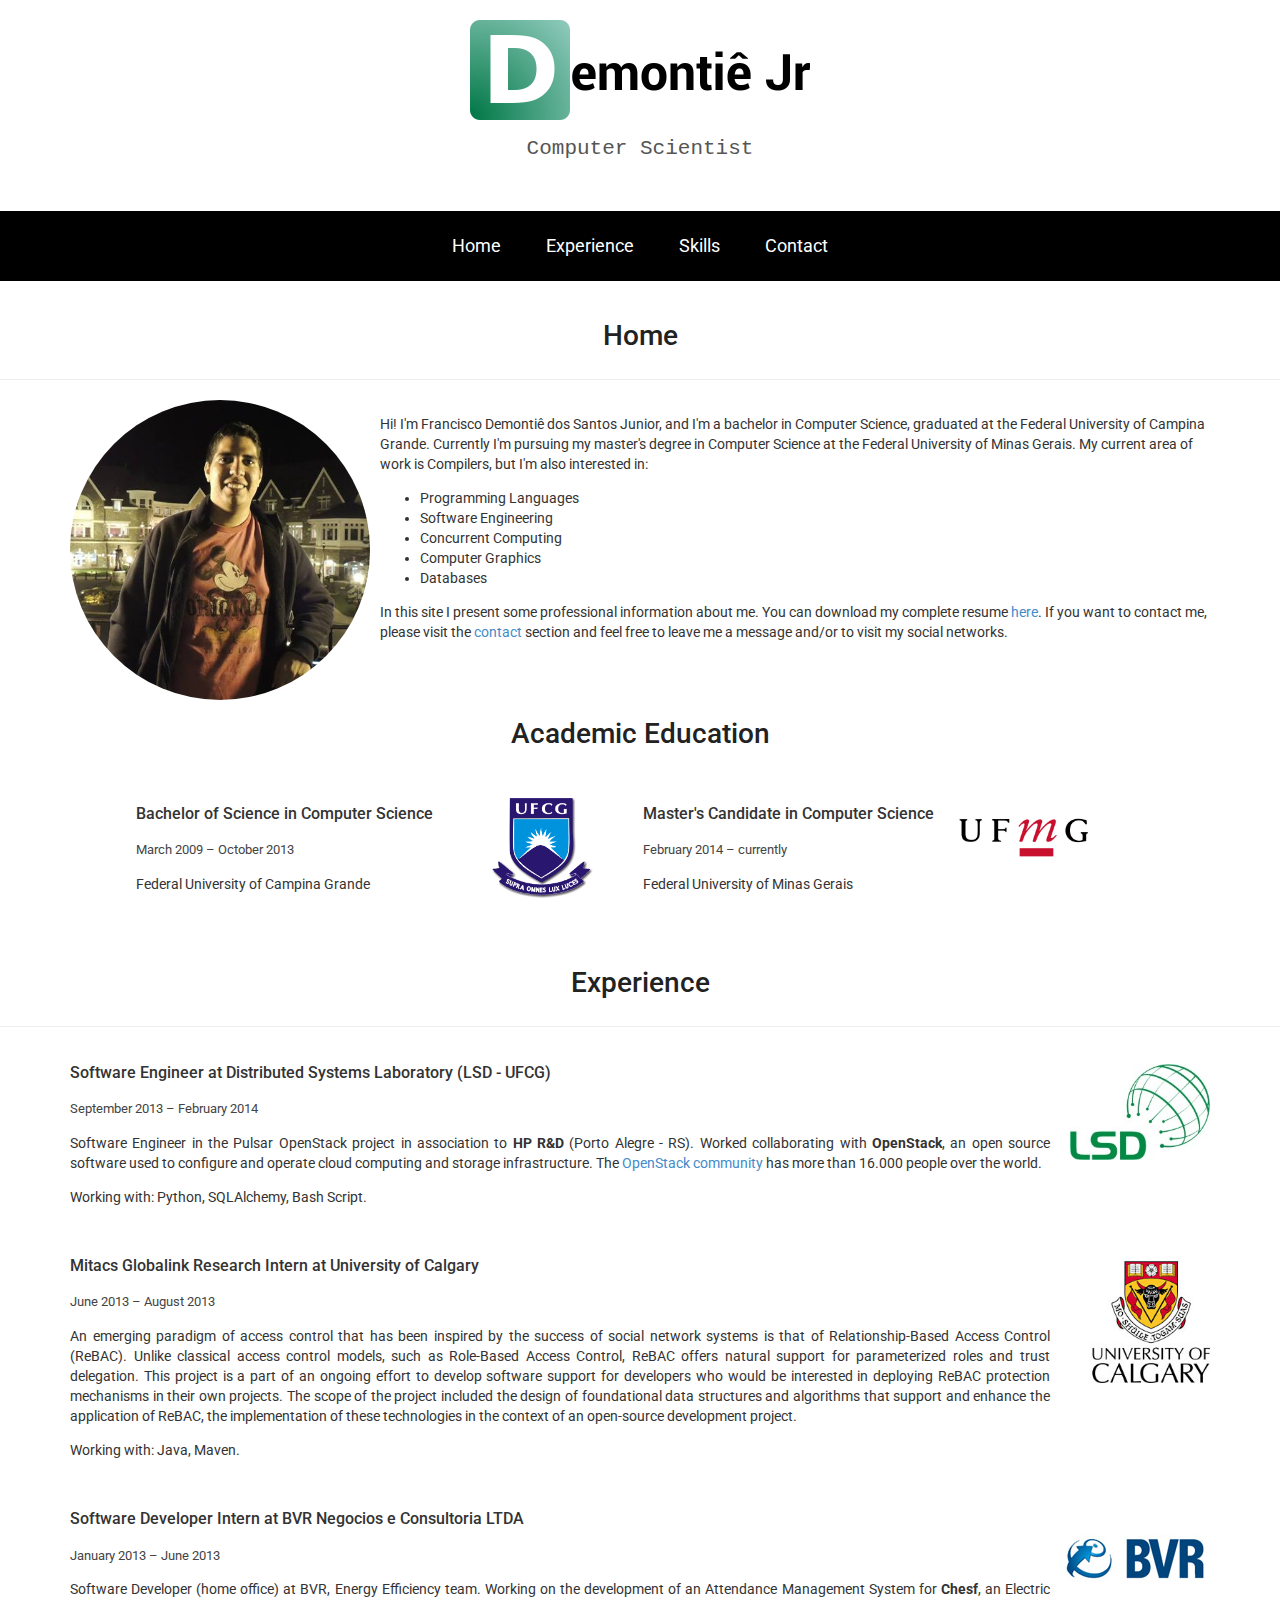
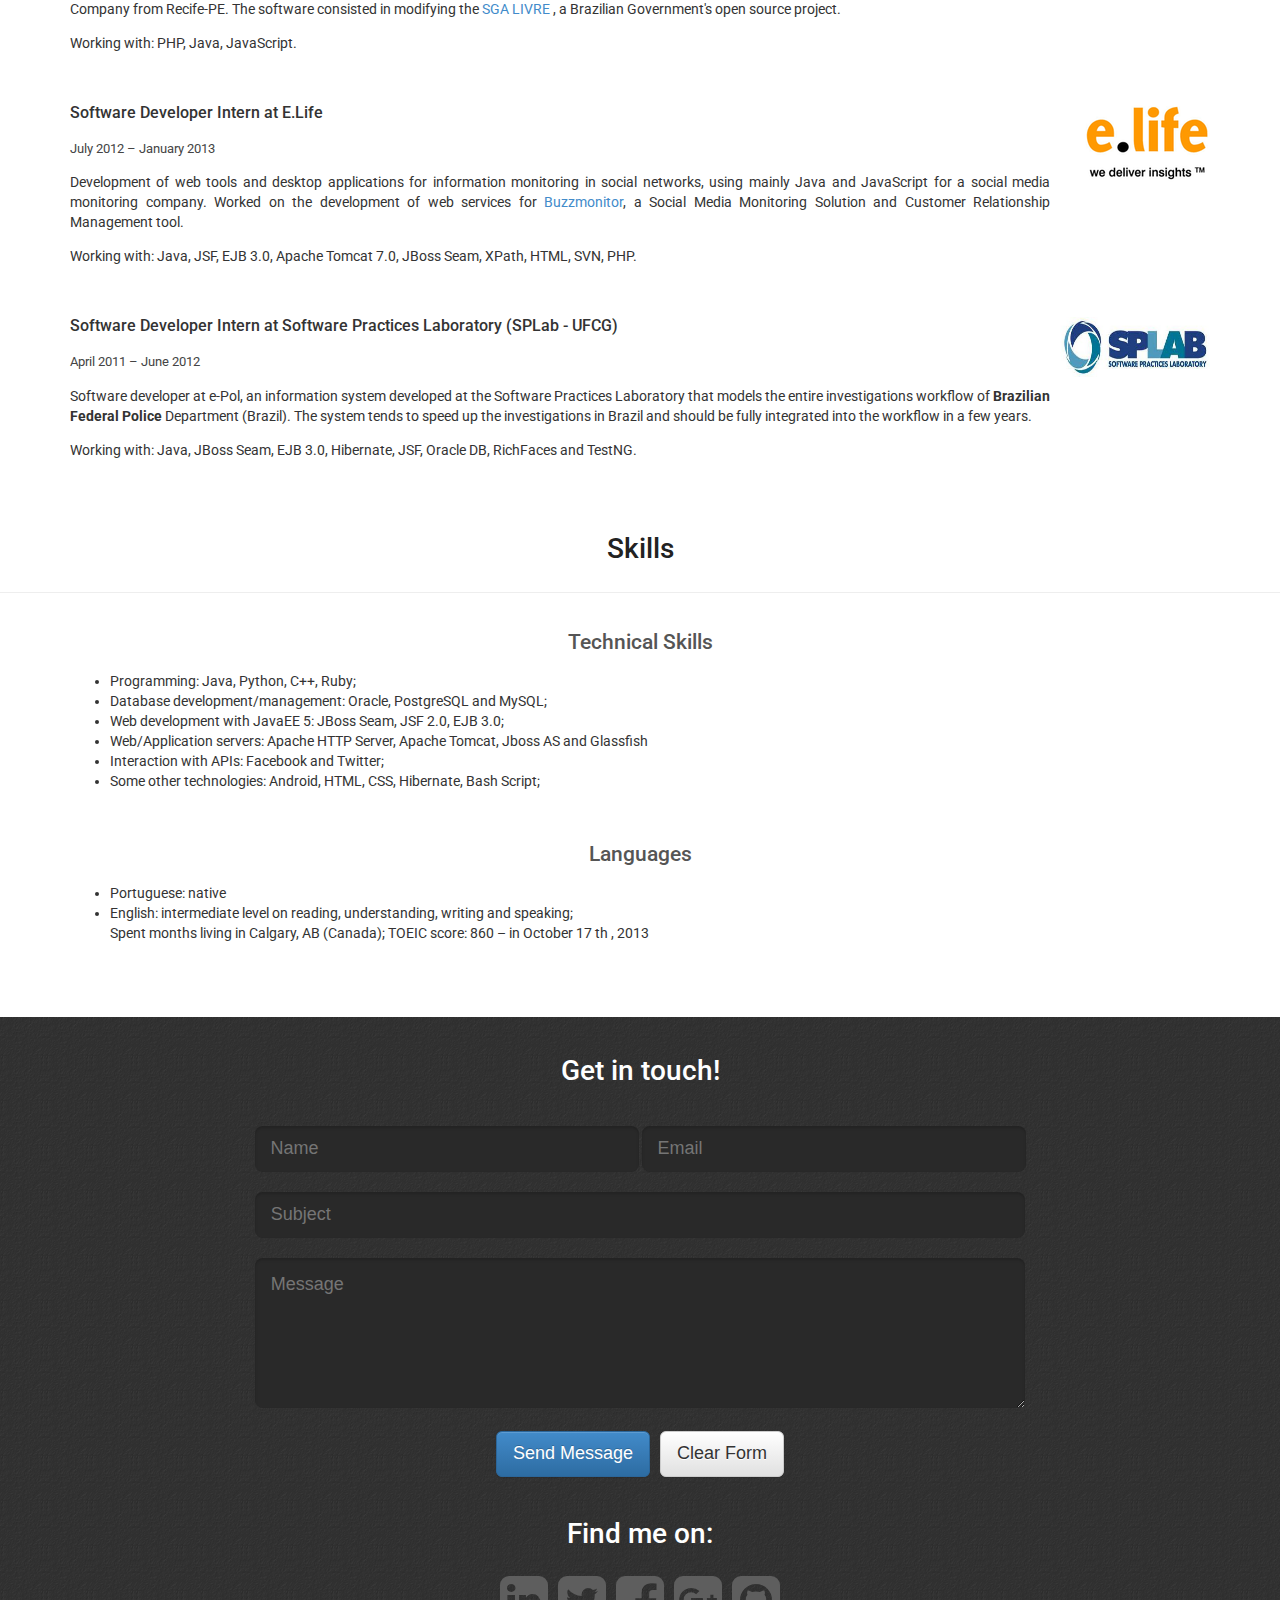
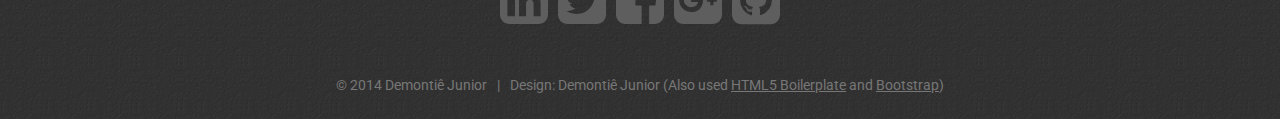
==== commit a3667bb1: "Correcting erros" ====
--- a/index.html
+++ b/index.html
@@ -143,9 +143,9 @@
                         <h3>Software Engineer at Distributed Systems Laboratory (LSD - UFCG)</h3>
                         <span class="period">September 2013 – February 2014</span>
                         <p>Software Engineer in the Pulsar OpenStack project in association to <b>HP R&D</b>
-                            (Porto Alegre - RS). Worked collaborating with <b>OpenStack</b>, an opens ource
+                            (Porto Alegre - RS). Worked collaborating with <b>OpenStack</b>, an open source
                             software used to configure and operate cloud computing and storage infrastructure. The
-                            <a href="https://www.openstack.org/" target="_blank">OpenStack community</a> has more then
+                            <a href="https://www.openstack.org/" target="_blank">OpenStack community</a> has more than
                             16.000 people over the world.
                         </p>
                         <p>Working with: Python, SQLAlchemy, Bash Script.</p>
--- a/css/main.css
+++ b/css/main.css
@@ -372,6 +372,7 @@
 
     .experience .picture {
         float: none;
+        text-align: center;
     }
 
     .education {
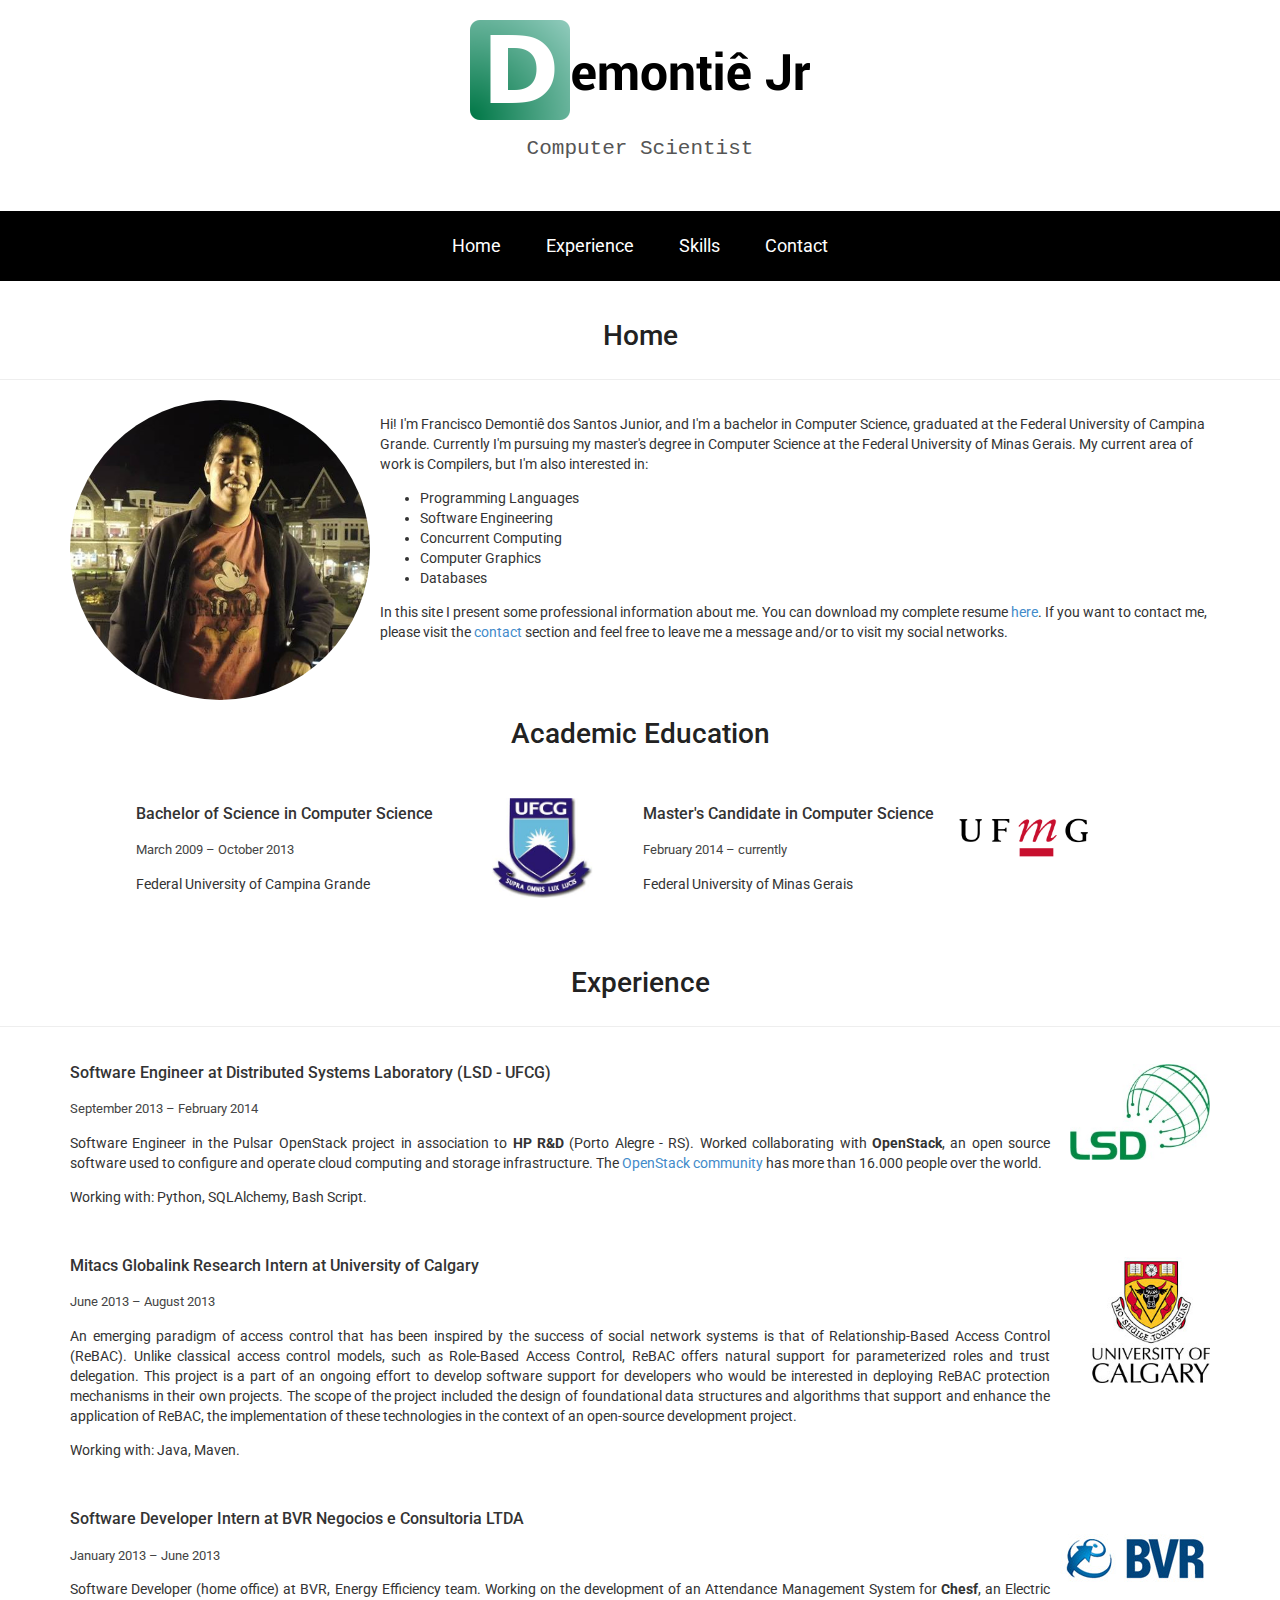
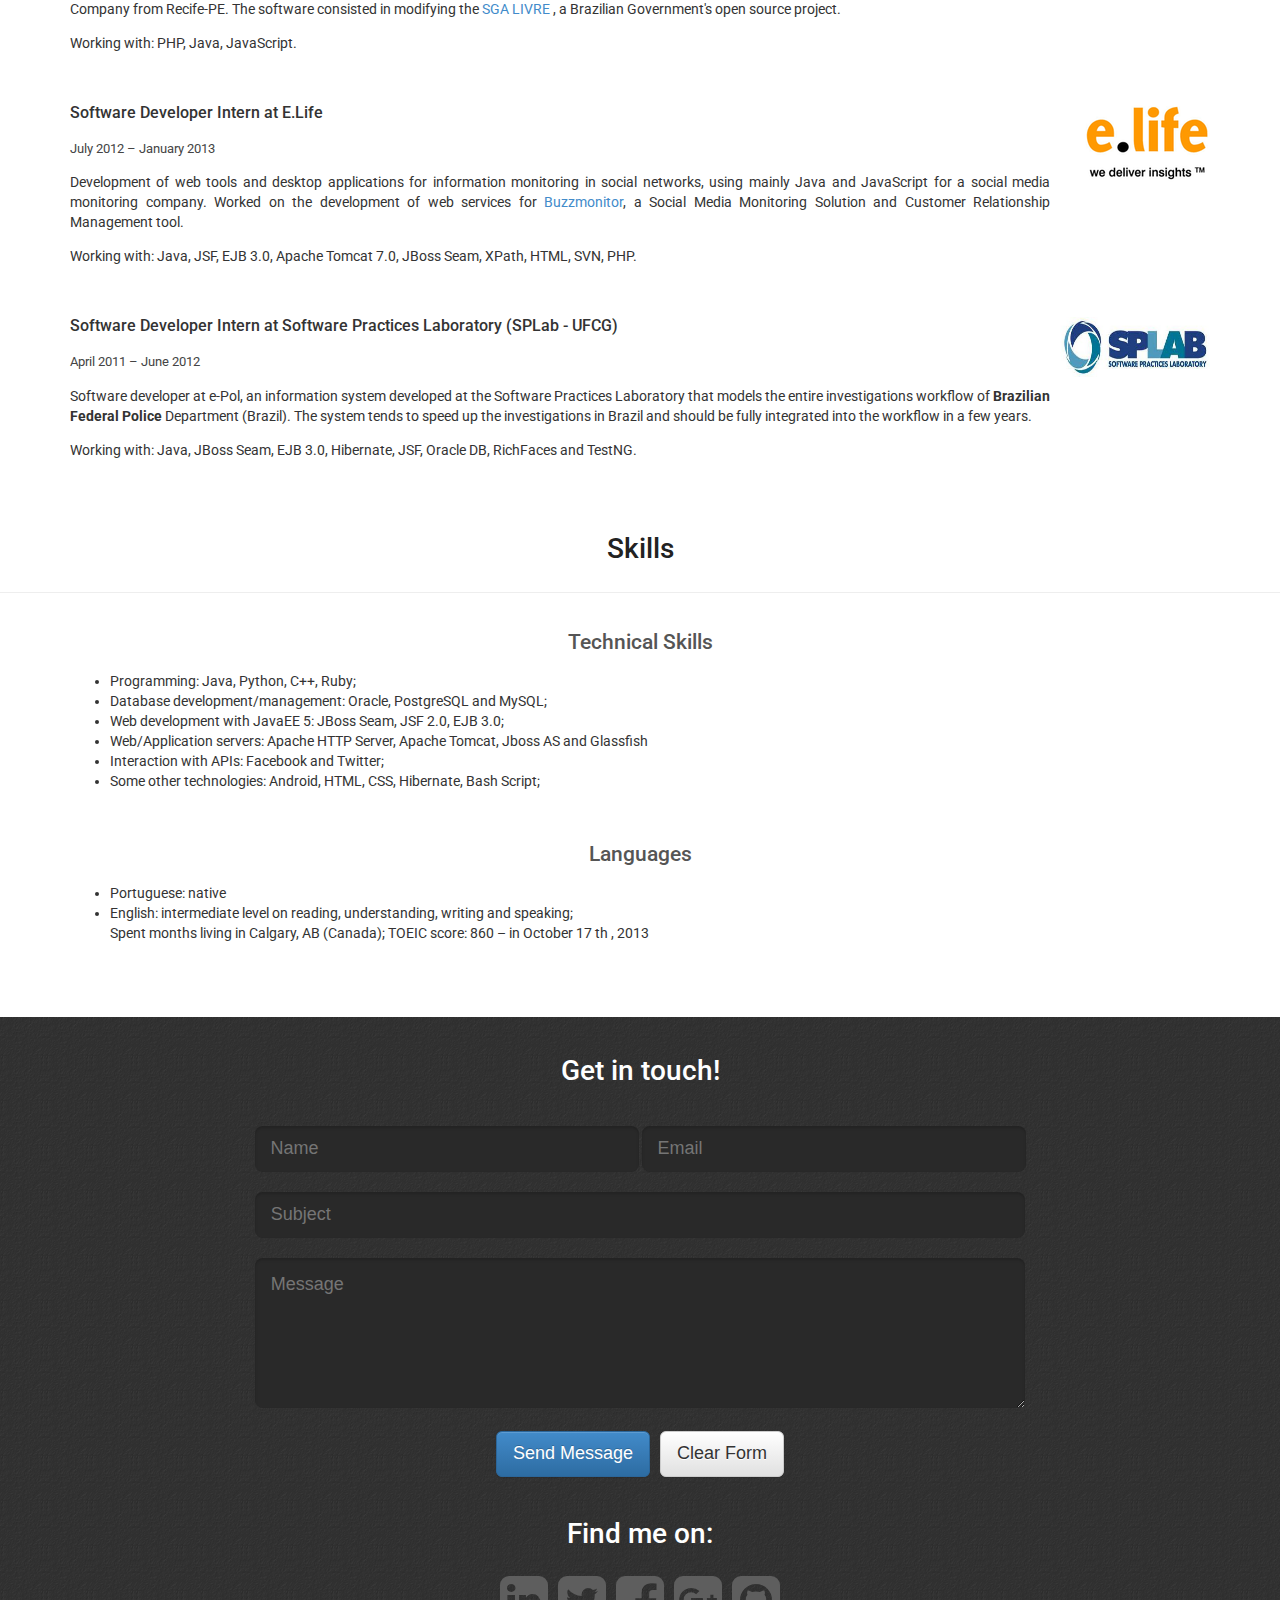
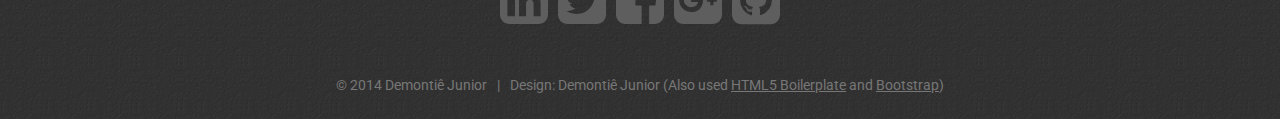
==== commit f82d0615: "Fixing title and UFCG logo" ====
--- a/index.html
+++ b/index.html
@@ -6,7 +6,7 @@
     <head>
         <meta charset="utf-8">
         <meta http-equiv="X-UA-Compatible" content="IE=edge">
-        <title></title>
+        <title>Demontiê Jr</title>
         <meta name="description" content="">
         <meta name="viewport" content="width=device-width, initial-scale=1">
 
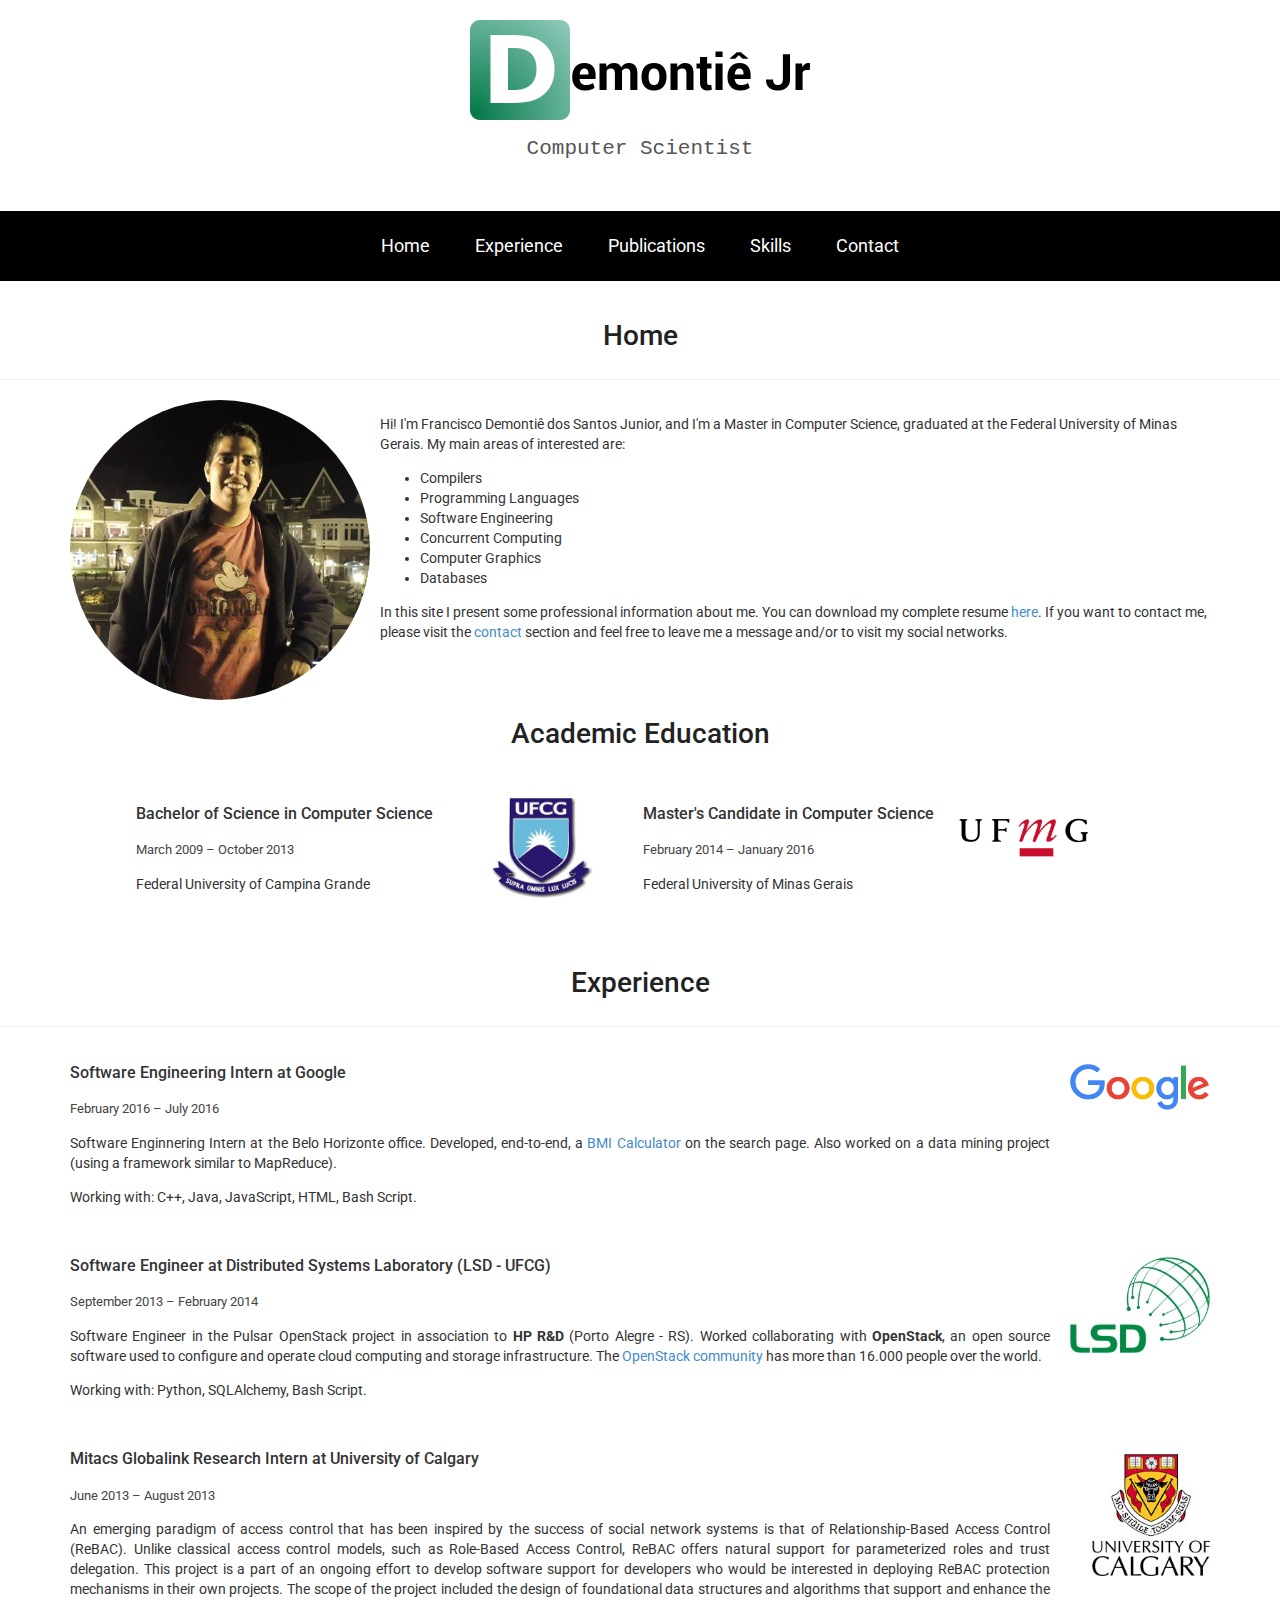
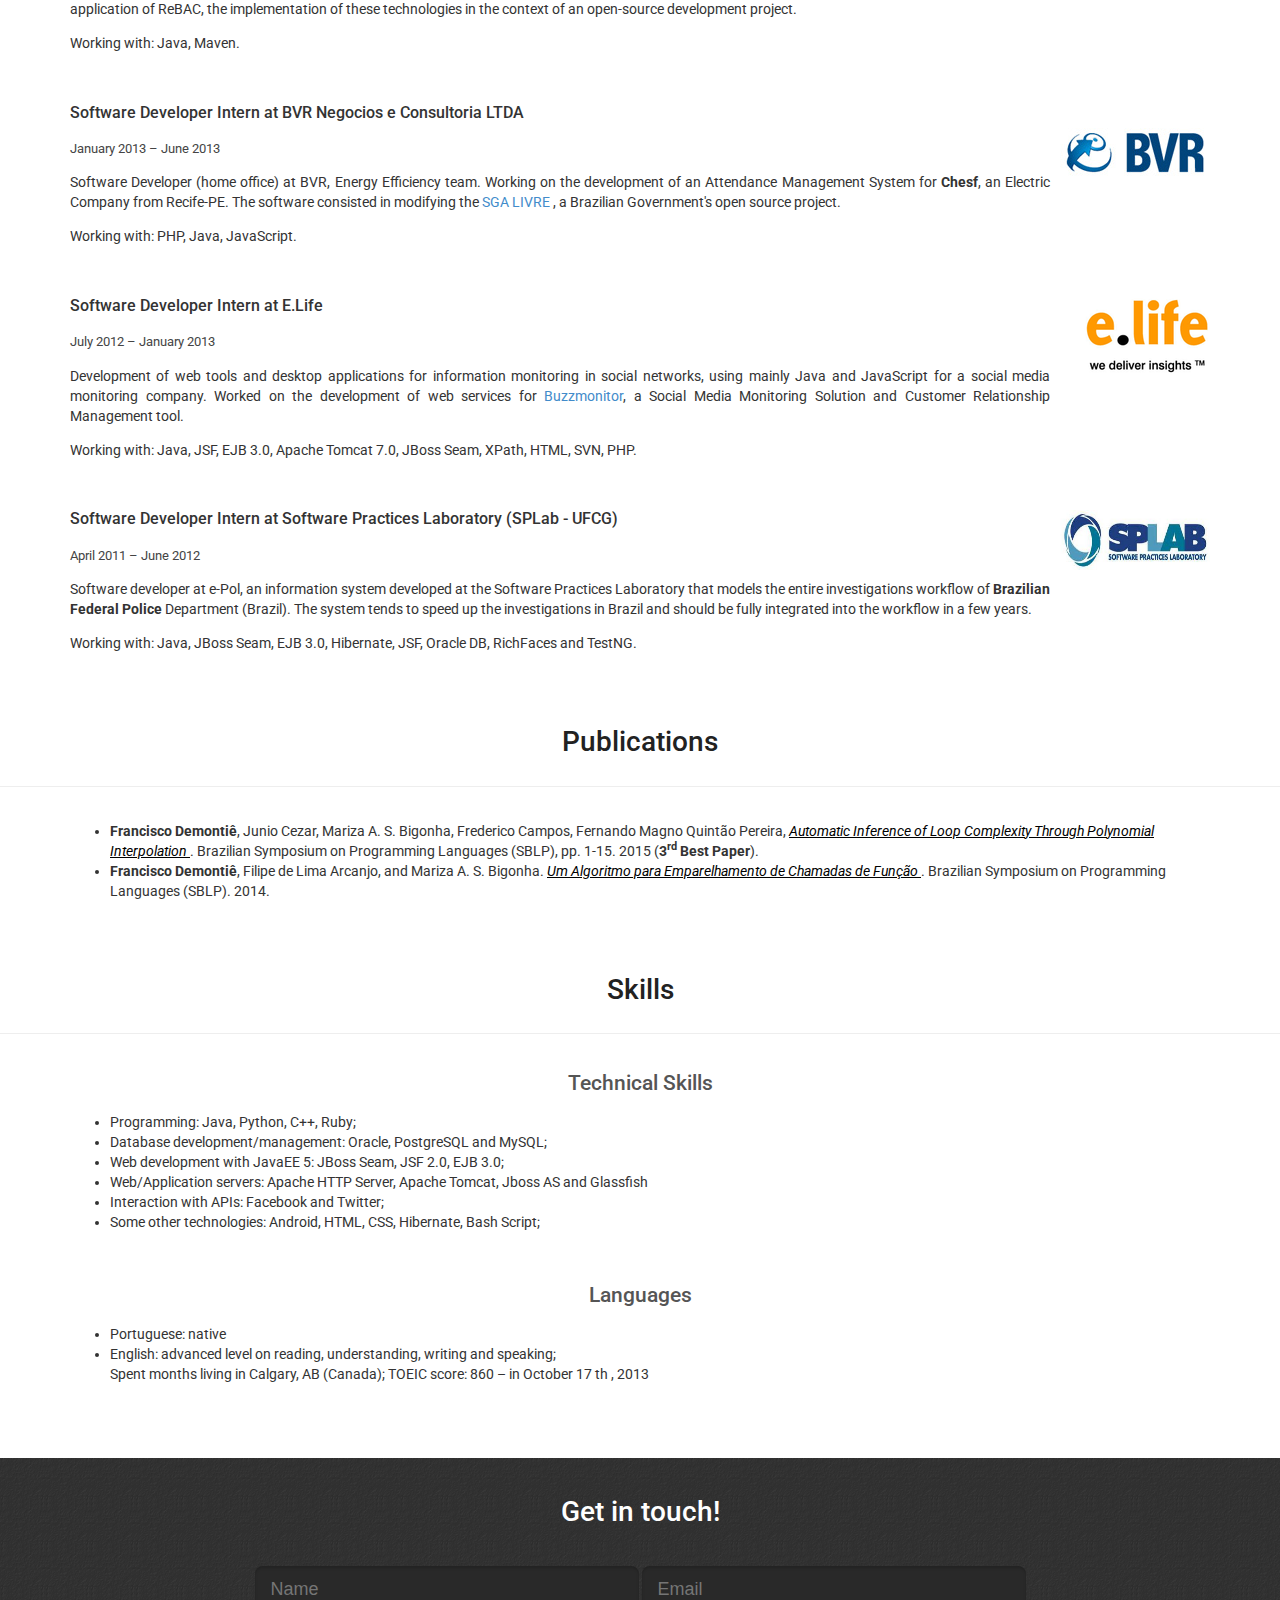
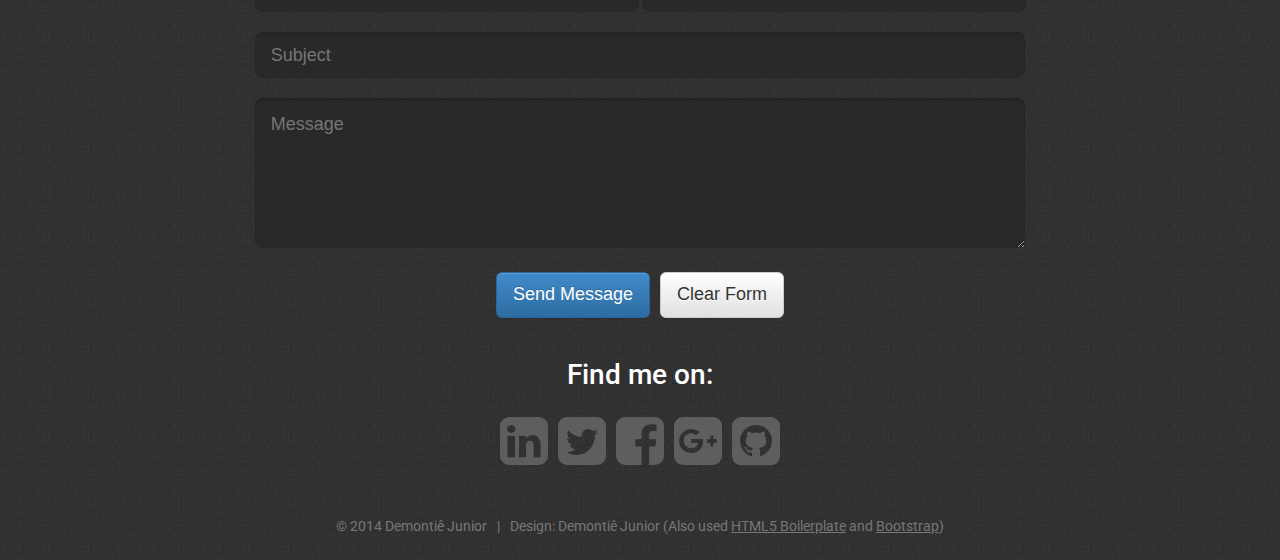
==== commit 94525274: "Adding new experience and paper." ====
--- a/index.html
+++ b/index.html
@@ -57,6 +57,7 @@
             <ul>
                 <li><a href="#home">Home</a></li>
                 <li><a href="#experience">Experience</a></li>
+                <li><a href="#publications">Publications</a></li>
                 <li><a href="#skills">Skills</a></li>
                 <li><a href="#contact">Contact</a></li>
             </ul>
@@ -66,8 +67,10 @@
         <!-- Body begin -->
 
         <div id="body">
-            <div id="home" class="page-header">
+            <div class="page-header">
                 <h1> Home </h1>
+            </div>
+            <div id="home">
             </div>
             <div class="container">
                 <div class="me">
@@ -75,12 +78,12 @@
                 </div>
                 <div>
                     <!-- START SLIPSUM CODE -->
-                    <p class="paragraph">Hi! I'm Francisco Demontiê dos Santos Junior, and I'm a bachelor in
-                    Computer Science, graduated at the Federal University of Campina Grande. Currently I'm pursuing my
-                    master's degree in Computer Science at the Federal University of Minas Gerais. My current area of
-                    work is Compilers, but I'm also interested in:</p>
+                    <p class="paragraph">Hi! I'm Francisco Demontiê dos Santos Junior, and I'm a Master in
+                    Computer Science, graduated at the Federal University of Minas Gerais. My main areas of
+                    interested are:</p>
 
                     <ul class="paragraph">
+                        <li>Compilers</li>
                         <li>Programming Languages</li>
                         <li>Software Engineering</li>
                         <li>Concurrent Computing</li>
@@ -89,7 +92,7 @@
                     </ul>
 
                     <p class="paragraph">In this site I present some professional information about me. You can
-                    download my complete resume <a href="resources/resume.pdf" target="_blank">here</a>. If you want to
+                    download my complete resume <a href="resources/resume.pdf">here</a>. If you want to
                     contact me, please visit the <a href="#contact">contact</a> section and feel free to leave me a
                     message and/or to visit my social networks.</p>
                 </div>
@@ -117,7 +120,7 @@
                         </div>
                         <div class="description">
                             <h3>Master's Candidate in Computer Science</h3>
-                            <span class="period">February 2014 – currently</span>
+                            <span class="period">February 2014 – January 2016</span>
                             <p>Federal University of Minas Gerais</p>
                         </div>
                     </div>
@@ -135,6 +138,21 @@
                 <h1> Experience </h1>
             </div>
             <div class="container">
+                <div class="experience">
+                    <div class="picture">
+                        <img src="img/experience/google.png" width="140">
+                    </div>
+                    <div class="description">
+                        <h3>Software Engineering Intern at Google</h3>
+                        <span class="period">February 2016 – July 2016</span>
+                        <p>Software Enginnering Intern at the Belo Horizonte office. Developed, end-to-end, a
+                        <a href="http://google.com/search?q=bmi+calculator" target="_blank">BMI Calculator</a> on the search page.
+                        Also worked on a data mining project (using a framework similar to MapReduce).
+                        </p>
+                        <p>Working with: C++, Java, JavaScript, HTML, Bash Script.</p>
+                    </div>
+                </div>
+                <br/>
                 <div class="experience">
                     <div class="picture">
                         <img src="img/experience/lsd.jpg" width="140">
@@ -223,6 +241,33 @@
                 </div>
             </div>
 
+            <div id="publications">
+               <!-- Empty div to reference in the -->
+               <br/>
+            </div>
+
+        <div class="page-header">
+            <h1> Publications </h1>
+        </div>
+        <div class="container">
+            <div>
+              <ul>
+                  <li><b>Francisco Demontiê</b>, Junio Cezar, Mariza A. S. Bigonha, Frederico Campos, Fernando Magno Quintão Pereira,
+                      <a class="paper" href="resources/sblp2015_demontie.pdf">
+                          Automatic Inference of Loop Complexity Through Polynomial Interpolation
+                      </a>.
+                      Brazilian Symposium on Programming Languages (SBLP), pp. 1-15. 2015 (<b>3<sup>rd</sup> Best Paper</b>).
+                  </li>
+                  <li><b>Francisco Demontiê</b>, Filipe de Lima Arcanjo, and Mariza A. S. Bigonha.
+                      <a class="paper" href="resources/sblp2014_demontie.pdf">
+                          Um Algoritmo para Emparelhamento de Chamadas de Função
+                      </a>.
+                      Brazilian Symposium on Programming Languages (SBLP). 2014.
+                  </li>
+              </ul>
+            </div>
+        </div>
+
             <div id="skills">
                 <!-- Empty div to reference in the -->
                 <br/>
@@ -247,7 +292,7 @@
                     <h2>Languages</h2>
                     <ul>
                         <li>Portuguese: native</li>
-                        <li>English: intermediate level on reading, understanding, writing and speaking;
+                        <li>English: advanced level on reading, understanding, writing and speaking;
                             <br/>
                             Spent months living in Calgary, AB (Canada); TOEIC score: 860 – in October 17 th , 2013</li>
                     </ul>
--- a/css/main.css
+++ b/css/main.css
@@ -116,6 +116,16 @@
 
 h2 {
     color: #555;
+}
+
+a.paper {
+    color: black;
+    text-decoration: underline;
+    font-style: italic;
+}
+
+a.paper:hover {
+    text-decoration: none;
 }
 
 /* === Navigation Menu. Based on:
@@ -208,7 +218,7 @@
     top: 0;
     height: 50px;
 
-    background-color: rgba(0, 0, 0, 0.9);
+    background-color: rgba(0, 0, 0, 0.93);
 
     transition: background-color 0.5s ease-in-out;
     transition: height 0.2s ease-in-out;
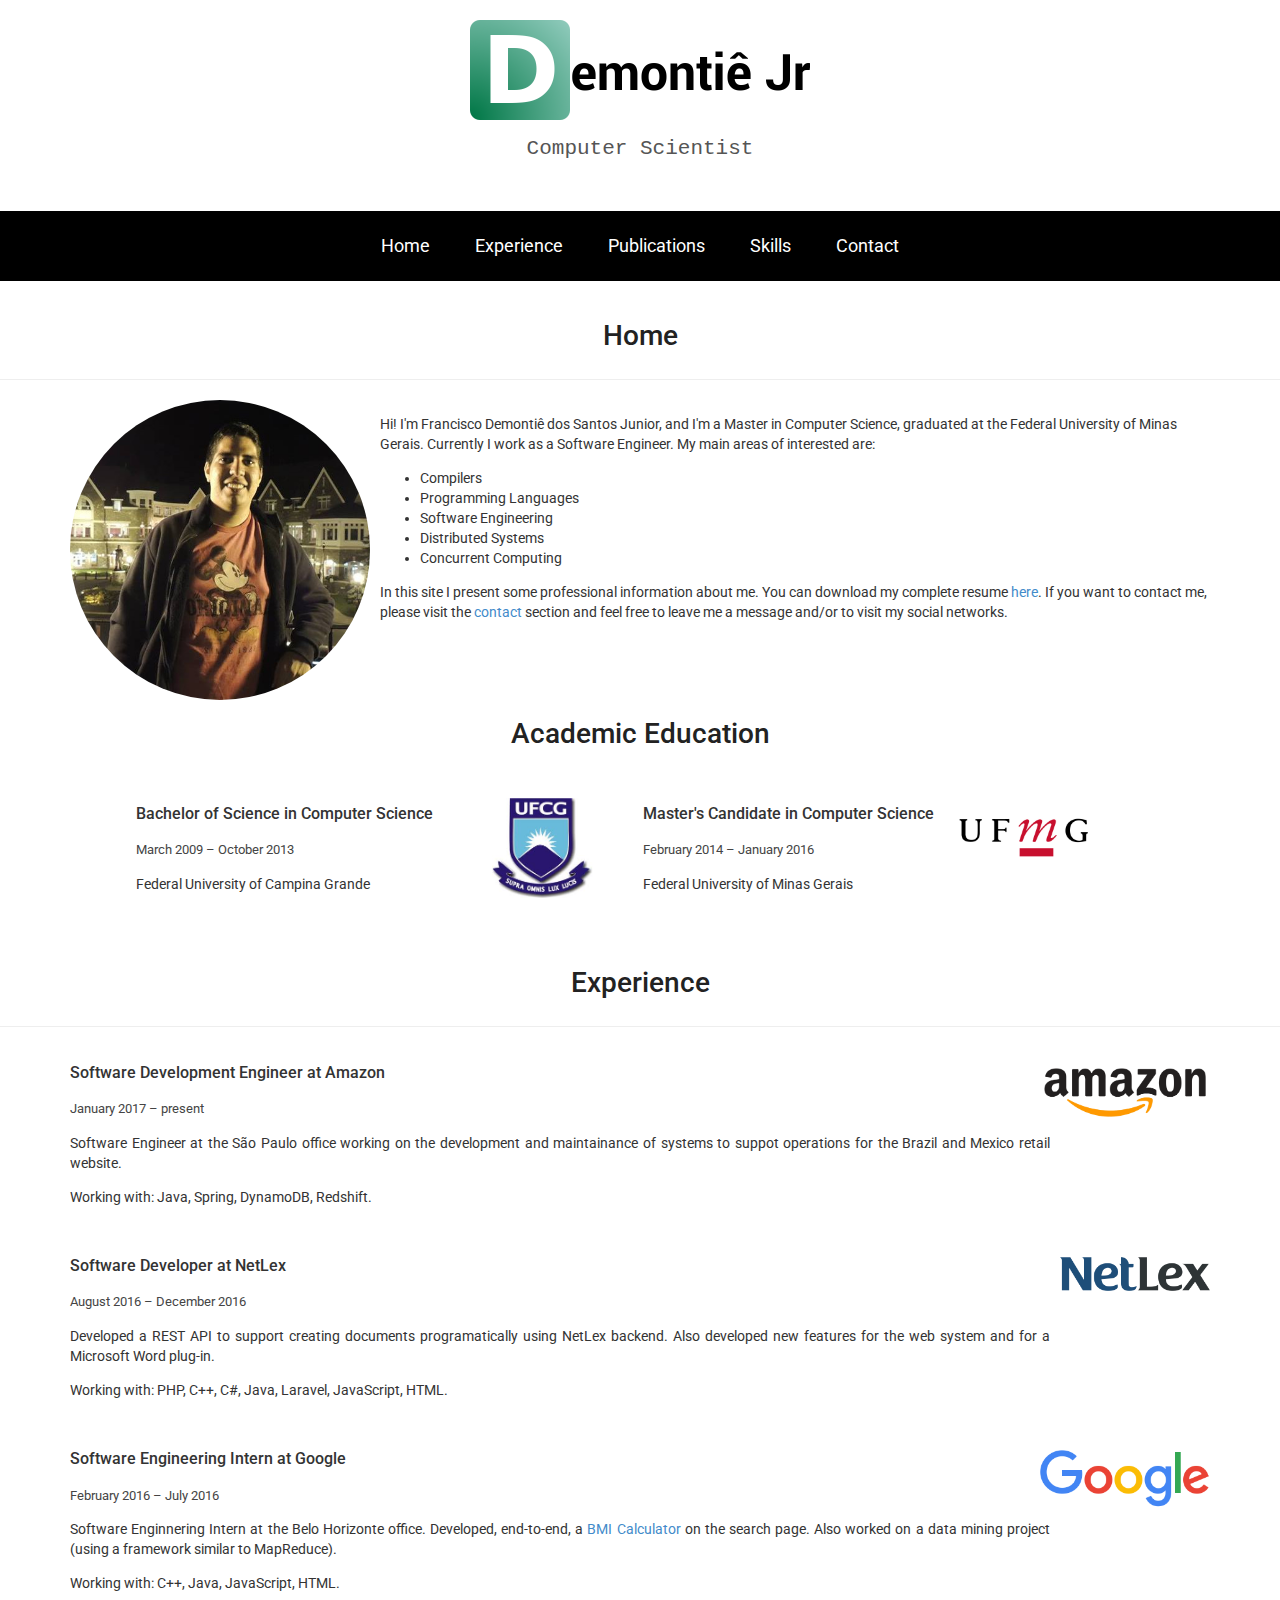
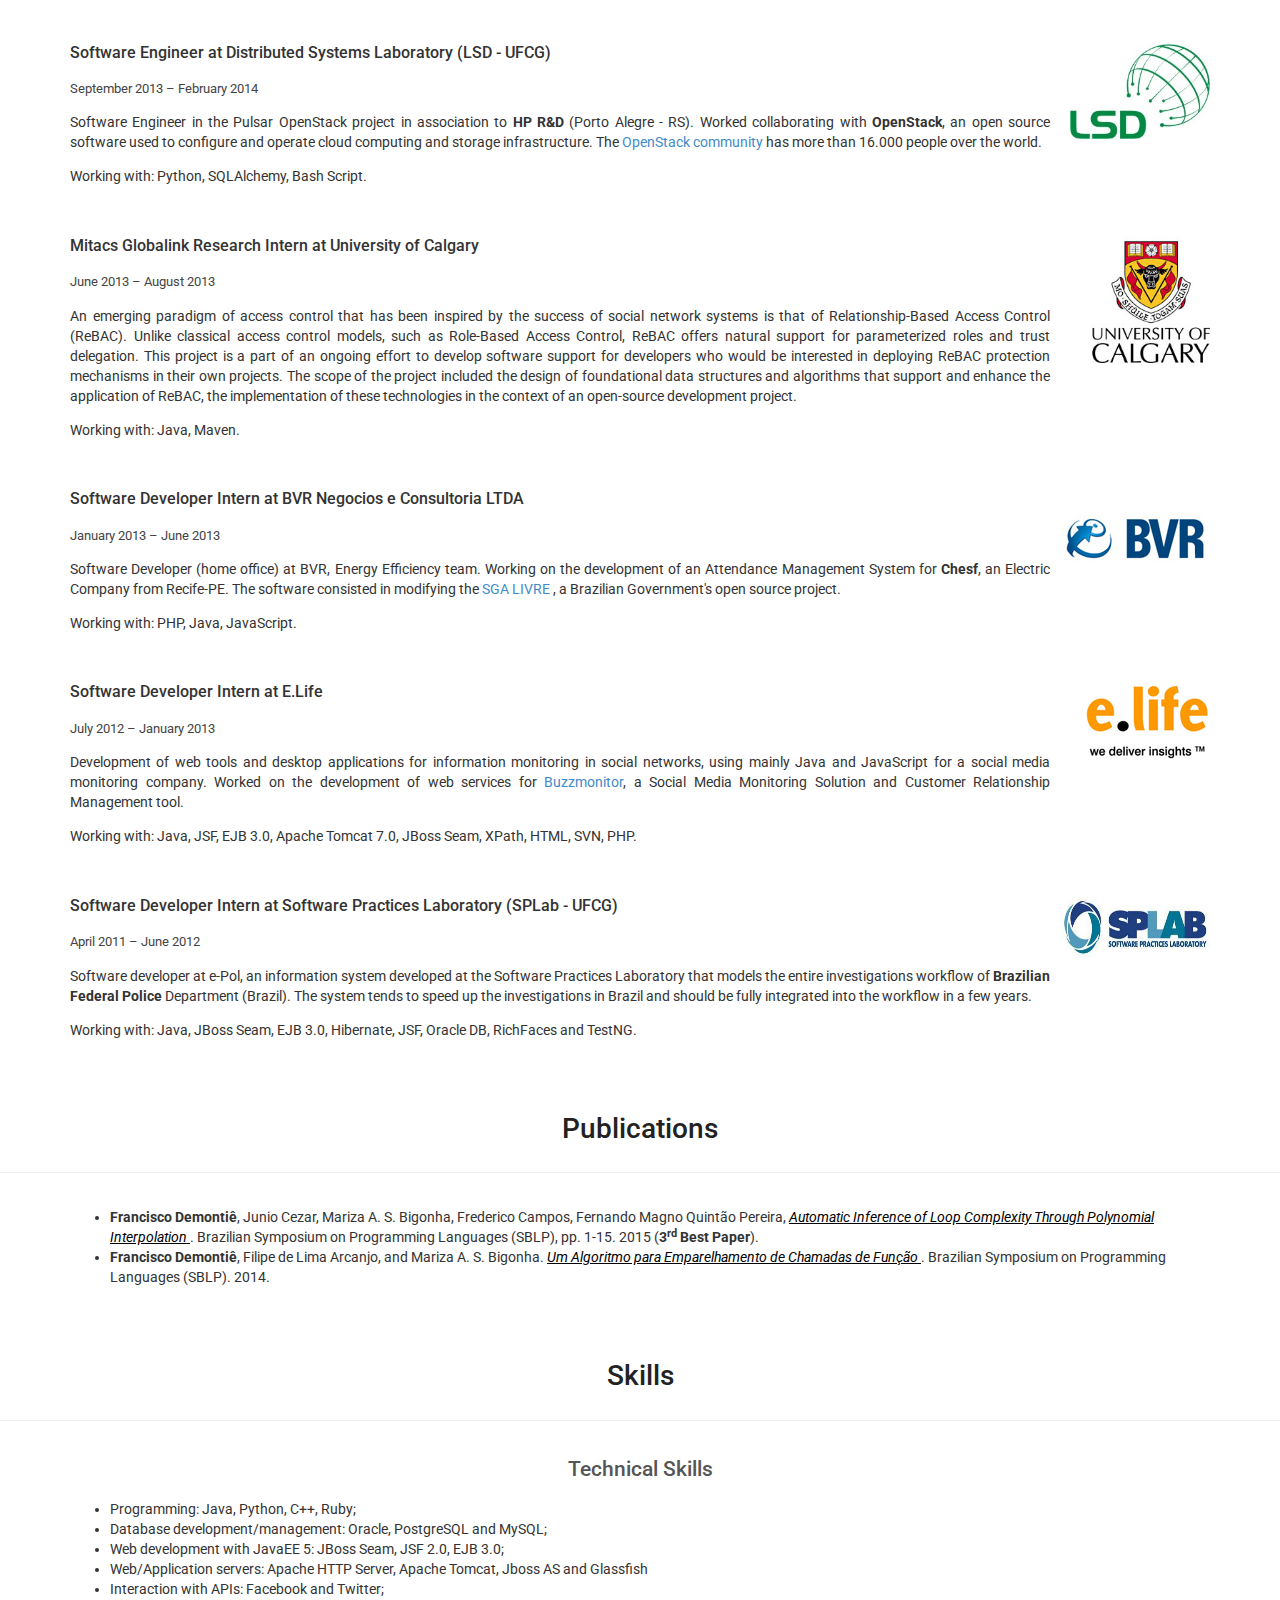
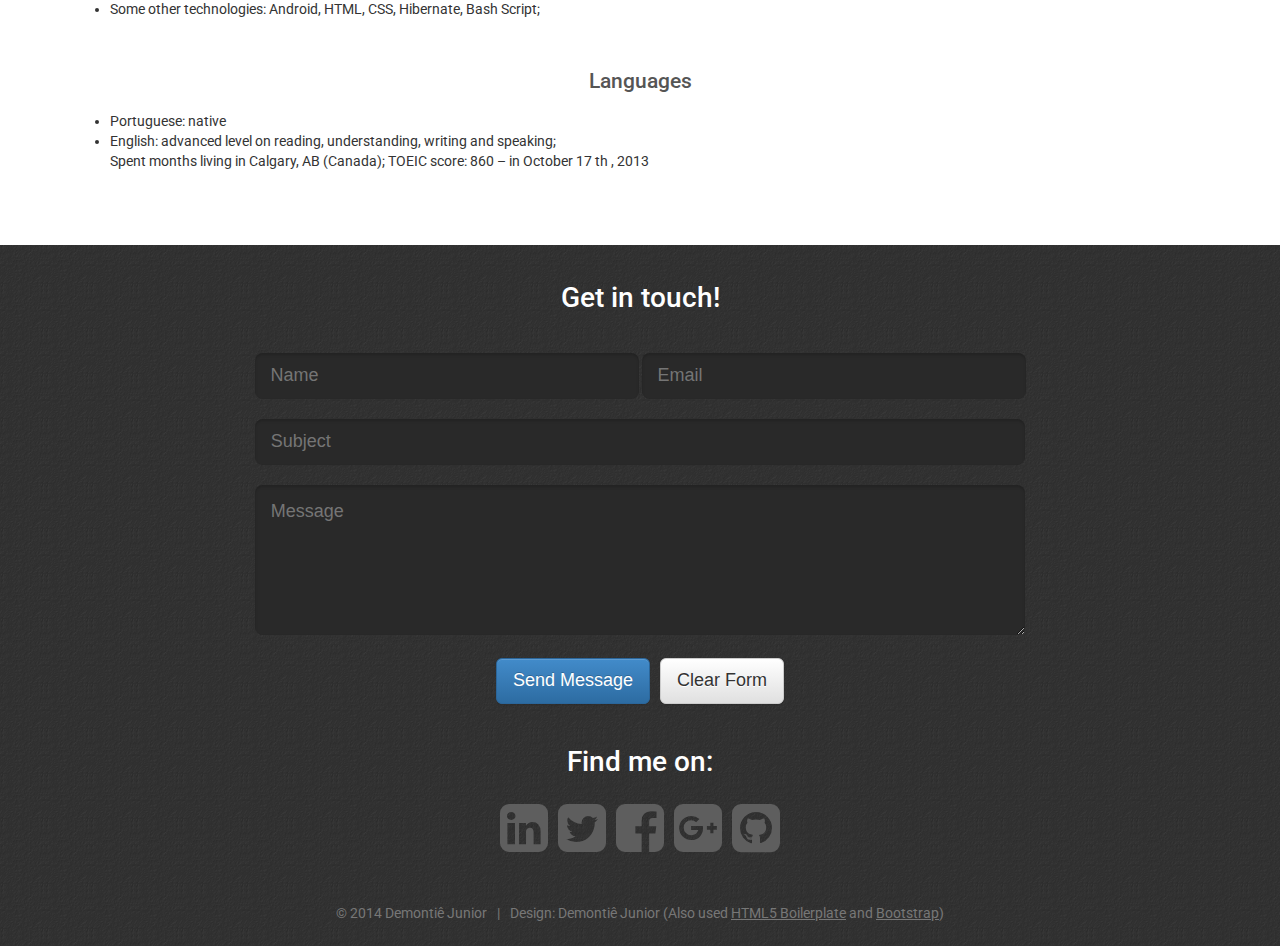
==== commit 64ba53d3: "Adding Netlex and Amazon experiences." ====
--- a/index.html
+++ b/index.html
@@ -79,16 +79,15 @@
                 <div>
                     <!-- START SLIPSUM CODE -->
                     <p class="paragraph">Hi! I'm Francisco Demontiê dos Santos Junior, and I'm a Master in
-                    Computer Science, graduated at the Federal University of Minas Gerais. My main areas of
-                    interested are:</p>
+                    Computer Science, graduated at the Federal University of Minas Gerais. Currently I work as a
+                    Software Engineer. My main areas of interested are:</p>
 
                     <ul class="paragraph">
                         <li>Compilers</li>
                         <li>Programming Languages</li>
                         <li>Software Engineering</li>
+                        <li>Distributed Systems</li>
                         <li>Concurrent Computing</li>
-                        <li>Computer Graphics</li>
-                        <li>Databases</li>
                     </ul>
 
                     <p class="paragraph">In this site I present some professional information about me. You can
@@ -140,7 +139,36 @@
             <div class="container">
                 <div class="experience">
                     <div class="picture">
-                        <img src="img/experience/google.png" width="140">
+                        <img src="img/experience/amazon.png" width="170">
+                    </div>
+                    <div class="description">
+                        <h3>Software Development Engineer at Amazon</h3>
+                        <span class="period">January 2017 – present</span>
+                        <p>Software Engineer at the São Paulo office working on the development and 
+                        maintainance of systems to suppot operations for the Brazil and Mexico retail website.
+                        </p>
+                        <p>Working with: Java, Spring, DynamoDB, Redshift.</p>
+                    </div>
+                </div>
+                <br/>
+                <div class="experience">
+                    <div class="picture">
+                        <img src="img/experience/netlex.png" width="150">
+                    </div>
+                    <div class="description">
+                        <h3>Software Developer at NetLex</h3>
+                        <span class="period">August 2016 – December 2016</span>
+                        <p>Developed a REST API to support creating documents programatically 
+                        using NetLex backend. Also developed new features for the web system and 
+                        for a Microsoft Word plug-in.
+                        </p>
+                        <p>Working with: PHP, C++, C#, Java, Laravel, JavaScript, HTML.</p>
+                    </div>
+                </div>
+                <br/>
+                <div class="experience">
+                    <div class="picture">
+                        <img src="img/experience/google.png" width="170">
                     </div>
                     <div class="description">
                         <h3>Software Engineering Intern at Google</h3>
@@ -149,7 +177,7 @@
                         <a href="http://google.com/search?q=bmi+calculator" target="_blank">BMI Calculator</a> on the search page.
                         Also worked on a data mining project (using a framework similar to MapReduce).
                         </p>
-                        <p>Working with: C++, Java, JavaScript, HTML, Bash Script.</p>
+                        <p>Working with: C++, Java, JavaScript, HTML.</p>
                     </div>
                 </div>
                 <br/>
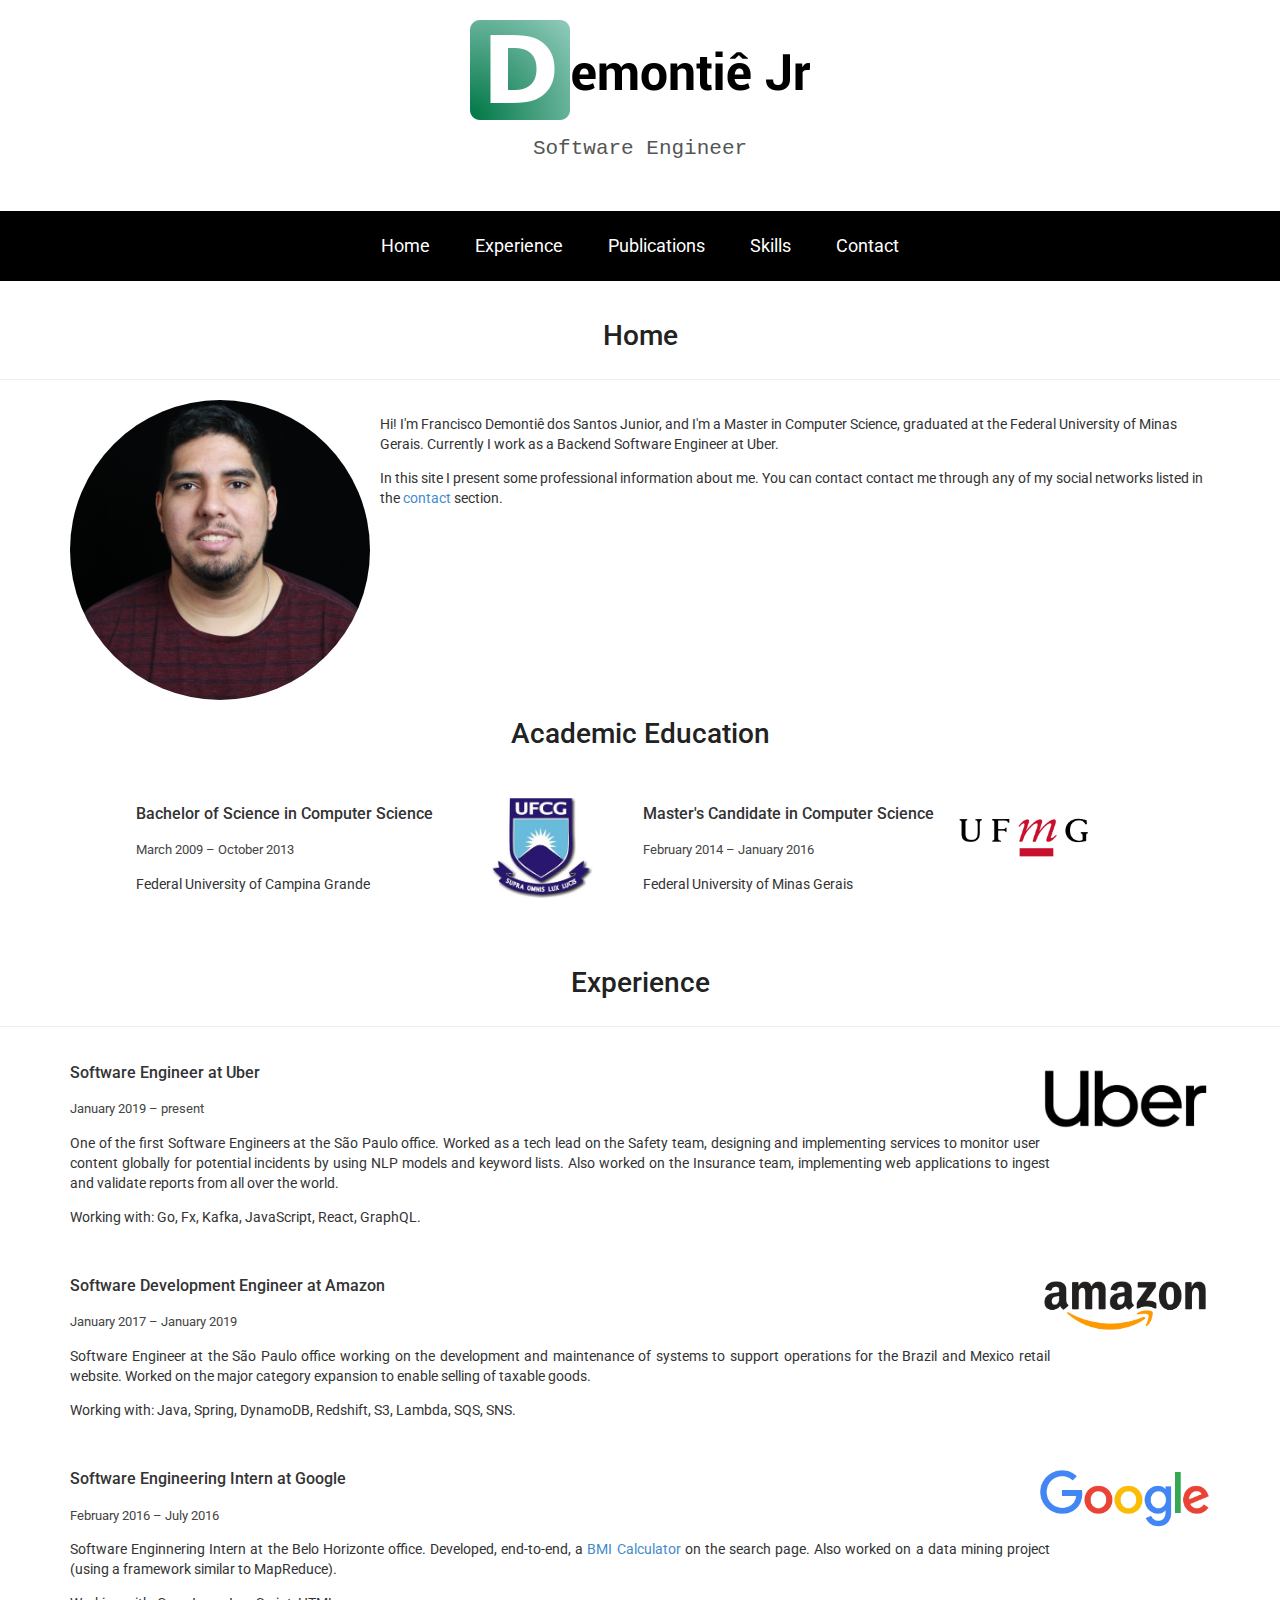
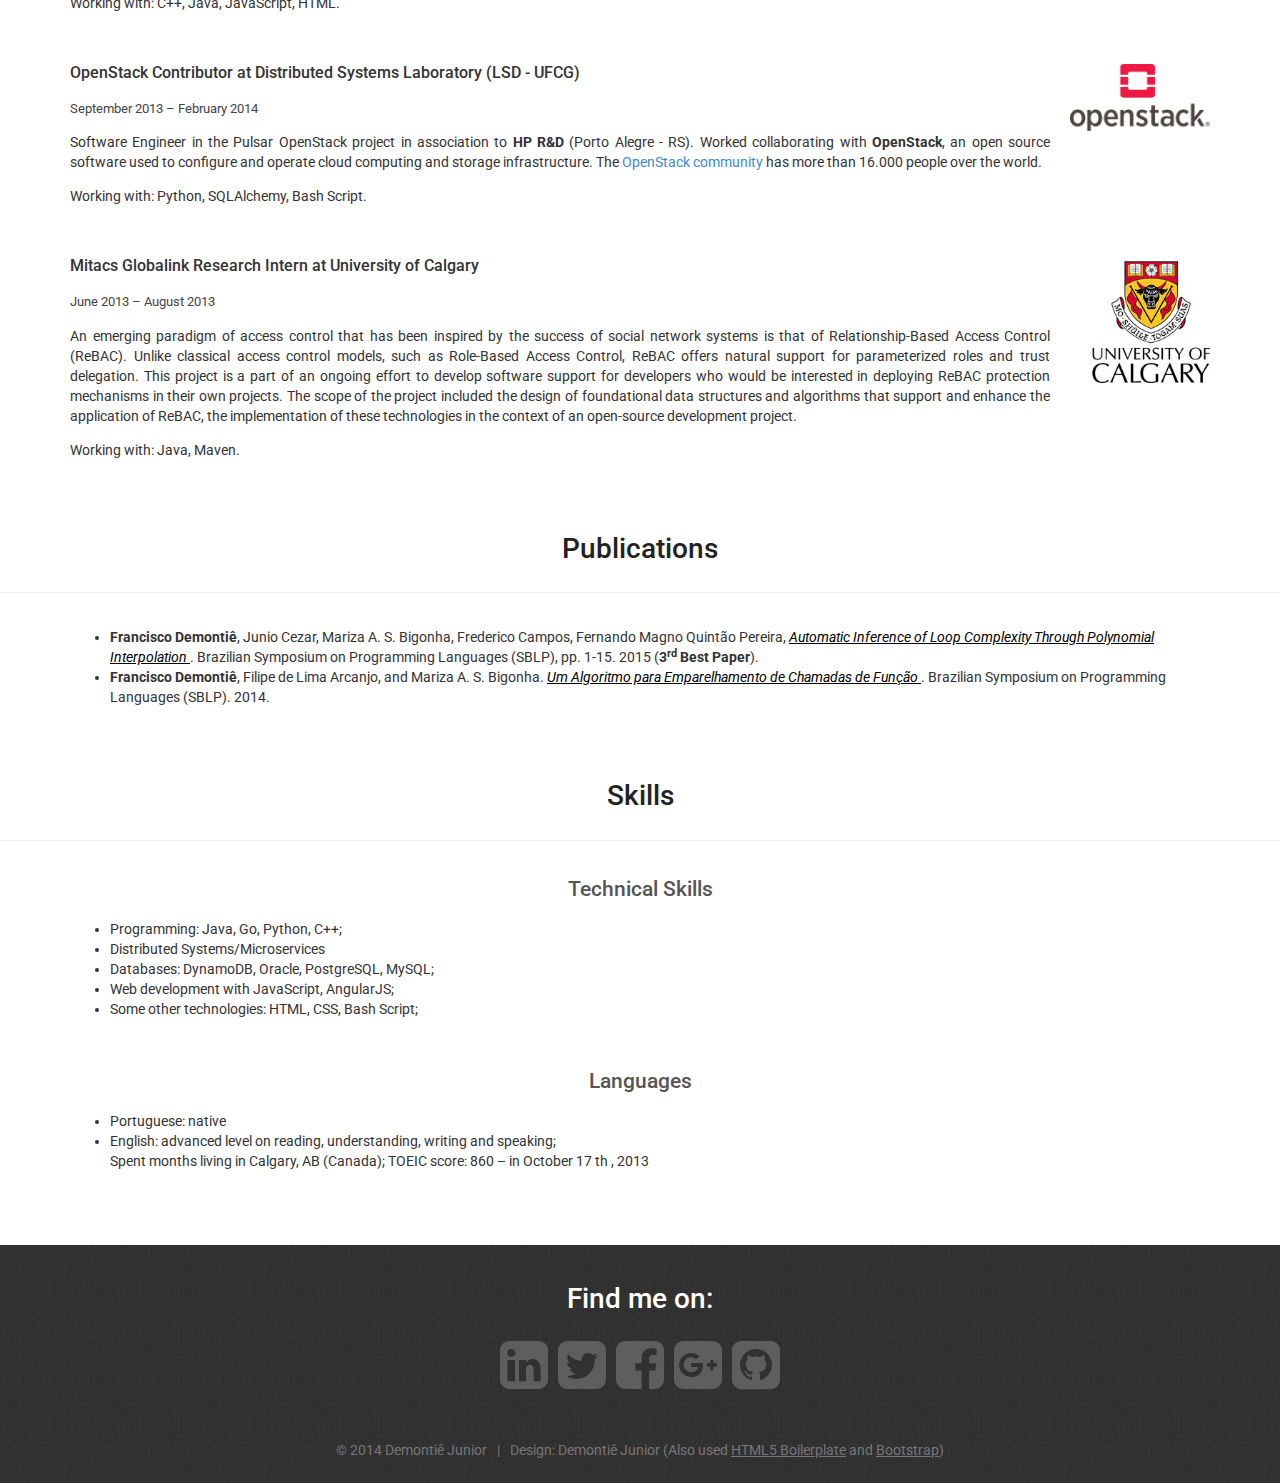
==== commit 4c770dd2: "Adding Uber and removing email form" ====
--- a/index.html
+++ b/index.html
@@ -39,7 +39,7 @@
         <div class="logo">
             <li style="margin: 0;"><img src="img/logo.png" style="width: 50%;"></li>
         </div>
-        <h2 class="sublogo">Computer Scientist</h2>
+        <h2 class="sublogo">Software Engineer</h2>
 
         <!-- Navigation Menu -->
         <nav id="menu">
@@ -80,20 +80,10 @@
                     <!-- START SLIPSUM CODE -->
                     <p class="paragraph">Hi! I'm Francisco Demontiê dos Santos Junior, and I'm a Master in
                     Computer Science, graduated at the Federal University of Minas Gerais. Currently I work as a
-                    Software Engineer. My main areas of interested are:</p>
-
-                    <ul class="paragraph">
-                        <li>Compilers</li>
-                        <li>Programming Languages</li>
-                        <li>Software Engineering</li>
-                        <li>Distributed Systems</li>
-                        <li>Concurrent Computing</li>
-                    </ul>
-
-                    <p class="paragraph">In this site I present some professional information about me. You can
-                    download my complete resume <a href="resources/resume.pdf">here</a>. If you want to
-                    contact me, please visit the <a href="#contact">contact</a> section and feel free to leave me a
-                    message and/or to visit my social networks.</p>
+                    Backend Software Engineer at Uber.</p>
+
+                    <p class="paragraph">In this site I present some professional information about me. You can contact
+                    contact me through any of my social networks listed in the <a href="#contact">contact</a> section.</p>
                 </div>
             </div>
             <div class="container">
@@ -139,33 +129,50 @@
             <div class="container">
                 <div class="experience">
                     <div class="picture">
+                        <img src="img/experience/uber.jpg" width="170">
+                    </div>
+                    <div class="description">
+                        <h3>Software Engineer at Uber</h3>
+                        <span class="period">January 2019 – present</span>
+                        <p>One of the first Software Engineers at the São Paulo office. Worked as a tech lead on the
+                        Safety team, designing and implementing services to monitor user content globally for potential
+                        incidents  by using NLP  models and keyword lists. Also worked on the Insurance team, implementing
+                        web applications to ingest and validate reports from all over the world.
+                        </p>
+                        <p>Working with: Go, Fx, Kafka, JavaScript, React, GraphQL.</p>
+                    </div>
+                </div>
+                <br/>
+                <div class="experience">
+                    <div class="picture">
                         <img src="img/experience/amazon.png" width="170">
                     </div>
                     <div class="description">
                         <h3>Software Development Engineer at Amazon</h3>
-                        <span class="period">January 2017 – present</span>
+                        <span class="period">January 2017 – January 2019</span>
                         <p>Software Engineer at the São Paulo office working on the development and 
-                        maintainance of systems to suppot operations for the Brazil and Mexico retail website.
+                        maintenance of systems to support operations for the Brazil and Mexico retail website. Worked on
+                        the major category expansion to enable selling of taxable goods.
                         </p>
-                        <p>Working with: Java, Spring, DynamoDB, Redshift.</p>
-                    </div>
-                </div>
-                <br/>
-                <div class="experience">
-                    <div class="picture">
-                        <img src="img/experience/netlex.png" width="150">
-                    </div>
-                    <div class="description">
-                        <h3>Software Developer at NetLex</h3>
-                        <span class="period">August 2016 – December 2016</span>
-                        <p>Developed a REST API to support creating documents programatically 
-                        using NetLex backend. Also developed new features for the web system and 
-                        for a Microsoft Word plug-in.
-                        </p>
-                        <p>Working with: PHP, C++, C#, Java, Laravel, JavaScript, HTML.</p>
-                    </div>
-                </div>
-                <br/>
+                        <p>Working with: Java, Spring, DynamoDB, Redshift, S3, Lambda, SQS, SNS.</p>
+                    </div>
+                </div>
+                <br/>
+<!--                <div class="experience">-->
+<!--                    <div class="picture">-->
+<!--                        <img src="img/experience/netlex.png" width="150">-->
+<!--                    </div>-->
+<!--                    <div class="description">-->
+<!--                        <h3>Software Developer at NetLex</h3>-->
+<!--                        <span class="period">August 2016 – December 2016</span>-->
+<!--                        <p>Developed a REST API to support creating documents programatically -->
+<!--                        using NetLex backend. Also developed new features for the web system and -->
+<!--                        for a Microsoft Word plug-in.-->
+<!--                        </p>-->
+<!--                        <p>Working with: PHP, C++, C#, Java, Laravel, JavaScript, HTML.</p>-->
+<!--                    </div>-->
+<!--                </div>-->
+<!--                <br/>-->
                 <div class="experience">
                     <div class="picture">
                         <img src="img/experience/google.png" width="170">
@@ -174,7 +181,7 @@
                         <h3>Software Engineering Intern at Google</h3>
                         <span class="period">February 2016 – July 2016</span>
                         <p>Software Enginnering Intern at the Belo Horizonte office. Developed, end-to-end, a
-                        <a href="http://google.com/search?q=bmi+calculator" target="_blank">BMI Calculator</a> on the search page.
+                        <a href="https://searchengineland.com/google-adds-bmi-calculator-249801" target="_blank">BMI Calculator</a> on the search page.
                         Also worked on a data mining project (using a framework similar to MapReduce).
                         </p>
                         <p>Working with: C++, Java, JavaScript, HTML.</p>
@@ -183,10 +190,10 @@
                 <br/>
                 <div class="experience">
                     <div class="picture">
-                        <img src="img/experience/lsd.jpg" width="140">
+                        <img src="img/experience/openstack.png" width="140">
                     </div>
                     <div class="description">
-                        <h3>Software Engineer at Distributed Systems Laboratory (LSD - UFCG)</h3>
+                        <h3>OpenStack Contributor at Distributed Systems Laboratory (LSD - UFCG)</h3>
                         <span class="period">September 2013 – February 2014</span>
                         <p>Software Engineer in the Pulsar OpenStack project in association to <b>HP R&D</b>
                             (Porto Alegre - RS). Worked collaborating with <b>OpenStack</b>, an open source
@@ -216,57 +223,57 @@
                         <p>Working with: Java, Maven.</p>
                     </div>
                 </div>
-                <br/>
-                <div class="experience">
-                    <div class="picture">
-                        <img src="img/experience/bvr.jpg">
-                    </div>
-                    <div class="description">
-                        <h3>Software Developer Intern at BVR Negocios e Consultoria LTDA</h3>
-                        <span class="period">January 2013 – June 2013</span>
-                        <p>Software Developer (home office) at BVR, Energy Efficiency team. Working on the development
-                            of an Attendance Management System for <b>Chesf</b>, an Electric Company from Recife-PE. The
-                            software consisted in modifying the
-                            <a href="http://www.softwarepublico.gov.br/ver-comunidade?community_id=15719494" target="_blank">
-                                SGA LIVRE
-                            </a>, a Brazilian Government's open source project.
-                        </p>
-                        <p>Working with: PHP, Java, JavaScript.</p>
-                    </div>
-
-                </div>
-                <br/>
-                <div class="experience">
-                    <div class="picture">
-                        <img src="img/experience/elife.png" alt="E.Life" >
-                    </div>
-                    <div class="description">
-                    <h3>Software Developer Intern at E.Life</h3>
-                        <span class="period">July 2012 – January 2013</span>
-                        <p>Development of web tools and desktop applications for information monitoring in social
-                            networks, using mainly Java and JavaScript for a social media monitoring company. Worked on
-                            the development of web services for <a href="http://buzzmonitor.com.br/" target="_blank">Buzzmonitor</a>, a
-                            Social Media Monitoring Solution and Customer Relationship Management tool.
-                        </p>
-                        <p>Working with: Java, JSF, EJB 3.0, Apache Tomcat 7.0, JBoss Seam, XPath, HTML, SVN, PHP.</p>
-                    </div>
-                </div>
-                <br/>
-                <div class="experience">
-                    <div class="picture">
-                        <img src="img/experience/splab.jpg" alt="SPLab" width="150" height="60">
-                    </div>
-                    <div class="description">
-                        <h3>Software Developer Intern at Software Practices Laboratory (SPLab - UFCG)</h3>
-                        <span class="period">April 2011 – June 2012</span>
-                        <p>Software developer at e-Pol, an information system developed at the Software Practices
-                            Laboratory that models the entire investigations workflow of <b>Brazilian Federal Police</b>
-                            Department (Brazil). The system tends to speed up the investigations in Brazil and should be
-                            fully integrated into the workflow in a few years.
-                        </p>
-                        <p>Working with: Java, JBoss Seam, EJB 3.0, Hibernate, JSF, Oracle DB, RichFaces and TestNG.</p>
-                    </div>
-                </div>
+<!--                <br/>-->
+<!--                <div class="experience">-->
+<!--                    <div class="picture">-->
+<!--                        <img src="img/experience/bvr.jpg">-->
+<!--                    </div>-->
+<!--                    <div class="description">-->
+<!--                        <h3>Software Developer Intern at BVR Negocios e Consultoria LTDA</h3>-->
+<!--                        <span class="period">January 2013 – June 2013</span>-->
+<!--                        <p>Software Developer (home office) at BVR, Energy Efficiency team. Working on the development-->
+<!--                            of an Attendance Management System for <b>Chesf</b>, an Electric Company from Recife-PE. The-->
+<!--                            software consisted in modifying the-->
+<!--                            <a href="http://www.softwarepublico.gov.br/ver-comunidade?community_id=15719494" target="_blank">-->
+<!--                                SGA LIVRE-->
+<!--                            </a>, a Brazilian Government's open source project.-->
+<!--                        </p>-->
+<!--                        <p>Working with: PHP, Java, JavaScript.</p>-->
+<!--                    </div>-->
+
+<!--                </div>-->
+<!--                <br/>-->
+<!--                <div class="experience">-->
+<!--                    <div class="picture">-->
+<!--                        <img src="img/experience/elife.png" alt="E.Life" >-->
+<!--                    </div>-->
+<!--                    <div class="description">-->
+<!--                    <h3>Software Developer Intern at E.Life</h3>-->
+<!--                        <span class="period">July 2012 – January 2013</span>-->
+<!--                        <p>Development of web tools and desktop applications for information monitoring in social-->
+<!--                            networks, using mainly Java and JavaScript for a social media monitoring company. Worked on-->
+<!--                            the development of web services for <a href="http://buzzmonitor.com.br/" target="_blank">Buzzmonitor</a>, a-->
+<!--                            Social Media Monitoring Solution and Customer Relationship Management tool.-->
+<!--                        </p>-->
+<!--                        <p>Working with: Java, JSF, EJB 3.0, Apache Tomcat 7.0, JBoss Seam, XPath, HTML, SVN, PHP.</p>-->
+<!--                    </div>-->
+<!--                </div>-->
+<!--                <br/>-->
+<!--                <div class="experience">-->
+<!--                    <div class="picture">-->
+<!--                        <img src="img/experience/splab.jpg" alt="SPLab" width="150" height="60">-->
+<!--                    </div>-->
+<!--                    <div class="description">-->
+<!--                        <h3>Software Developer Intern at Software Practices Laboratory (SPLab - UFCG)</h3>-->
+<!--                        <span class="period">April 2011 – June 2012</span>-->
+<!--                        <p>Software developer at e-Pol, an information system developed at the Software Practices-->
+<!--                            Laboratory that models the entire investigations workflow of <b>Brazilian Federal Police</b>-->
+<!--                            Department (Brazil). The system tends to speed up the investigations in Brazil and should be-->
+<!--                            fully integrated into the workflow in a few years.-->
+<!--                        </p>-->
+<!--                        <p>Working with: Java, JBoss Seam, EJB 3.0, Hibernate, JSF, Oracle DB, RichFaces and TestNG.</p>-->
+<!--                    </div>-->
+<!--                </div>-->
             </div>
 
             <div id="publications">
@@ -307,12 +314,11 @@
                 <div>
                     <h2>Technical Skills</h2>
                     <ul>
-                        <li>Programming: Java, Python, C++, Ruby;</li>
-                        <li>Database development/management: Oracle, PostgreSQL and MySQL;</li>
-                        <li>Web development with JavaEE 5: JBoss Seam, JSF 2.0, EJB 3.0;</li>
-                        <li>Web/Application servers: Apache HTTP Server, Apache Tomcat, Jboss AS and Glassfish</li>
-                        <li>Interaction with APIs: Facebook and Twitter;</li>
-                        <li>Some other technologies: Android, HTML, CSS, Hibernate, Bash Script;</li>
+                        <li>Programming: Java, Go, Python, C++;</li>
+                        <li>Distributed Systems/Microservices</li>
+                        <li>Databases: DynamoDB, Oracle, PostgreSQL, MySQL;</li>
+                        <li>Web development with JavaScript, AngularJS;</li>
+                        <li>Some other technologies: HTML, CSS, Bash Script;</li>
                     </ul>
                 </div>
                 <br/>
@@ -335,28 +341,28 @@
                 <br/>
             </div>
             <div class="contact">
-                <br/>
-                <h1> Get in touch! </h1>
-                <br>
-                <form id="contactForm" method="post" action="php/send_email.php">
-                    <div align="center">
-                        <input class="input-lg" type="text" name="name" id="name" placeholder="Name" onblur="validate(this);" style="width: 30%;" />
-                        <input class="input-lg" type="email" name="email" id="email" placeholder="Email" onblur="validate(this);" style="width: 30%;" />
-                    </div>
-                    <br/>
-                    <div align="center">
-                        <input class="input-lg" type="text" name="subject" id="subject" placeholder="Subject" onblur="validate(this);" style="width: 60.2%;" />
-                    </div>
-                    <br/>
-                    <div align="center">
-                        <textarea class="input-lg" name="message" id="message" placeholder="Message" onblur="validate(this);" style="width: 60.2%; height: 150px;"></textarea>
-                    </div>
-                    <br/>
-                    <div class="form-buttons">
-                        <li><button type="submit" class="btn btn-lg btn-primary">Send Message</button></li>
-                        <li><button type="button" class="btn btn-lg btn-default" onclick="clearForm(contactForm);">Clear Form</button></li>
-                    </div>
-                </form>
+<!--                <br/>-->
+<!--                <h1> Get in touch! </h1>-->
+<!--                <br>-->
+<!--                <form id="contactForm" method="post" action="php/send_email.php">-->
+<!--                    <div align="center">-->
+<!--                        <input class="input-lg" type="text" name="name" id="name" placeholder="Name" onblur="validate(this);" style="width: 30%;" />-->
+<!--                        <input class="input-lg" type="email" name="email" id="email" placeholder="Email" onblur="validate(this);" style="width: 30%;" />-->
+<!--                    </div>-->
+<!--                    <br/>-->
+<!--                    <div align="center">-->
+<!--                        <input class="input-lg" type="text" name="subject" id="subject" placeholder="Subject" onblur="validate(this);" style="width: 60.2%;" />-->
+<!--                    </div>-->
+<!--                    <br/>-->
+<!--                    <div align="center">-->
+<!--                        <textarea class="input-lg" name="message" id="message" placeholder="Message" onblur="validate(this);" style="width: 60.2%; height: 150px;"></textarea>-->
+<!--                    </div>-->
+<!--                    <br/>-->
+<!--                    <div class="form-buttons">-->
+<!--                        <li><button type="submit" class="btn btn-lg btn-primary">Send Message</button></li>-->
+<!--                        <li><button type="button" class="btn btn-lg btn-default" onclick="clearForm(contactForm);">Clear Form</button></li>-->
+<!--                    </div>-->
+<!--                </form>-->
 
                 <br/>
 
